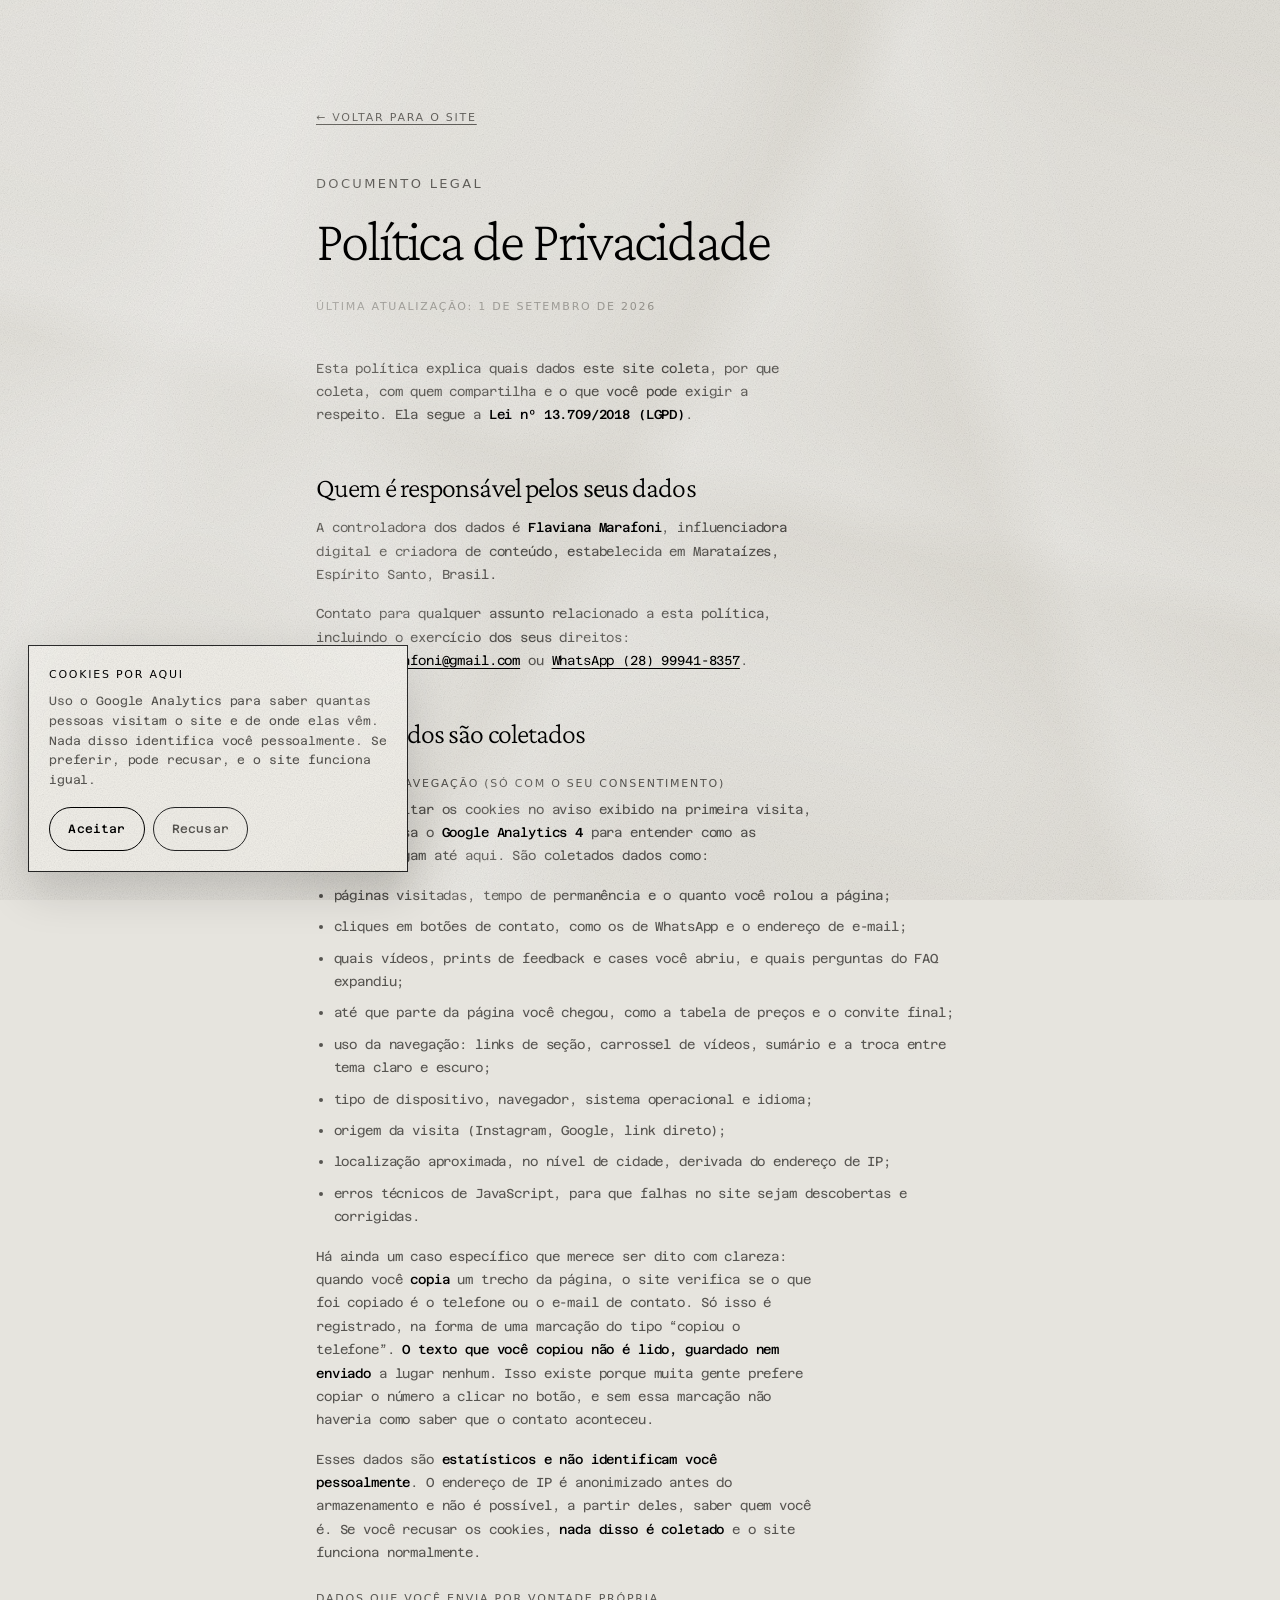
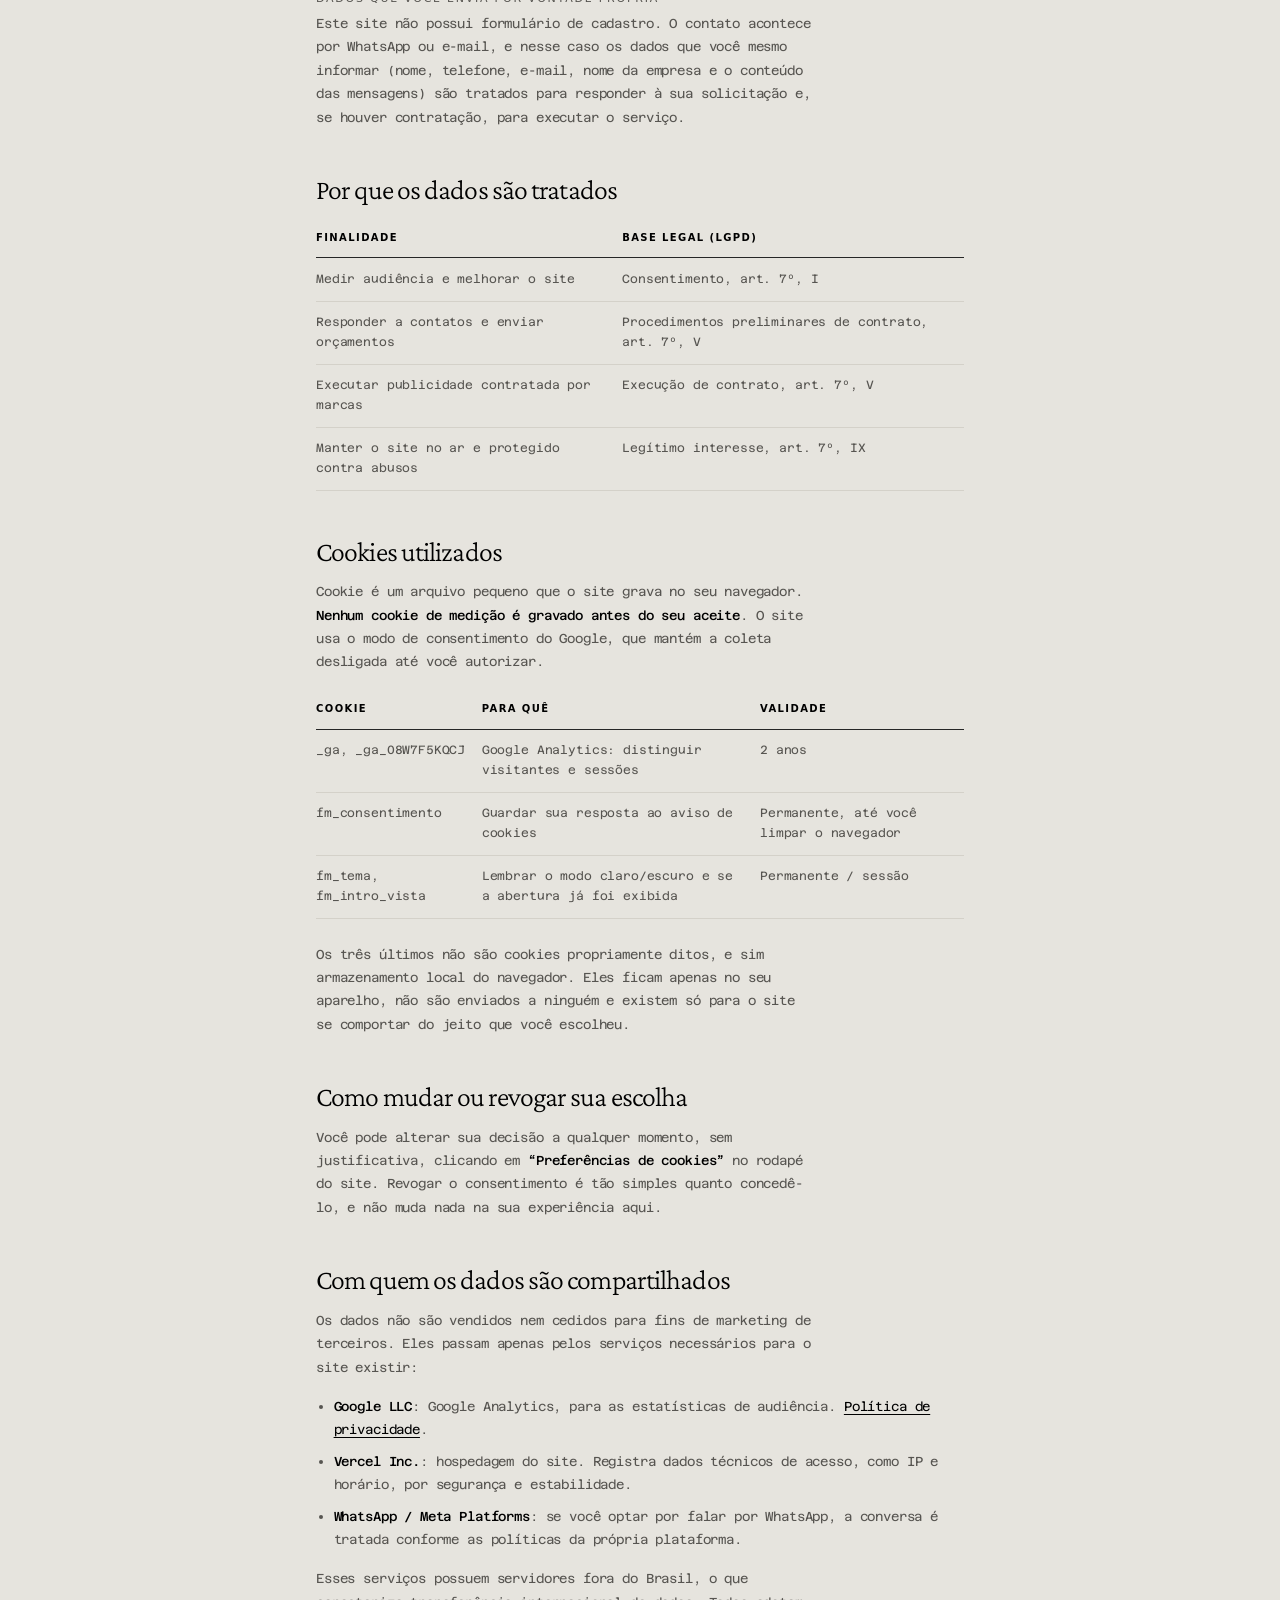
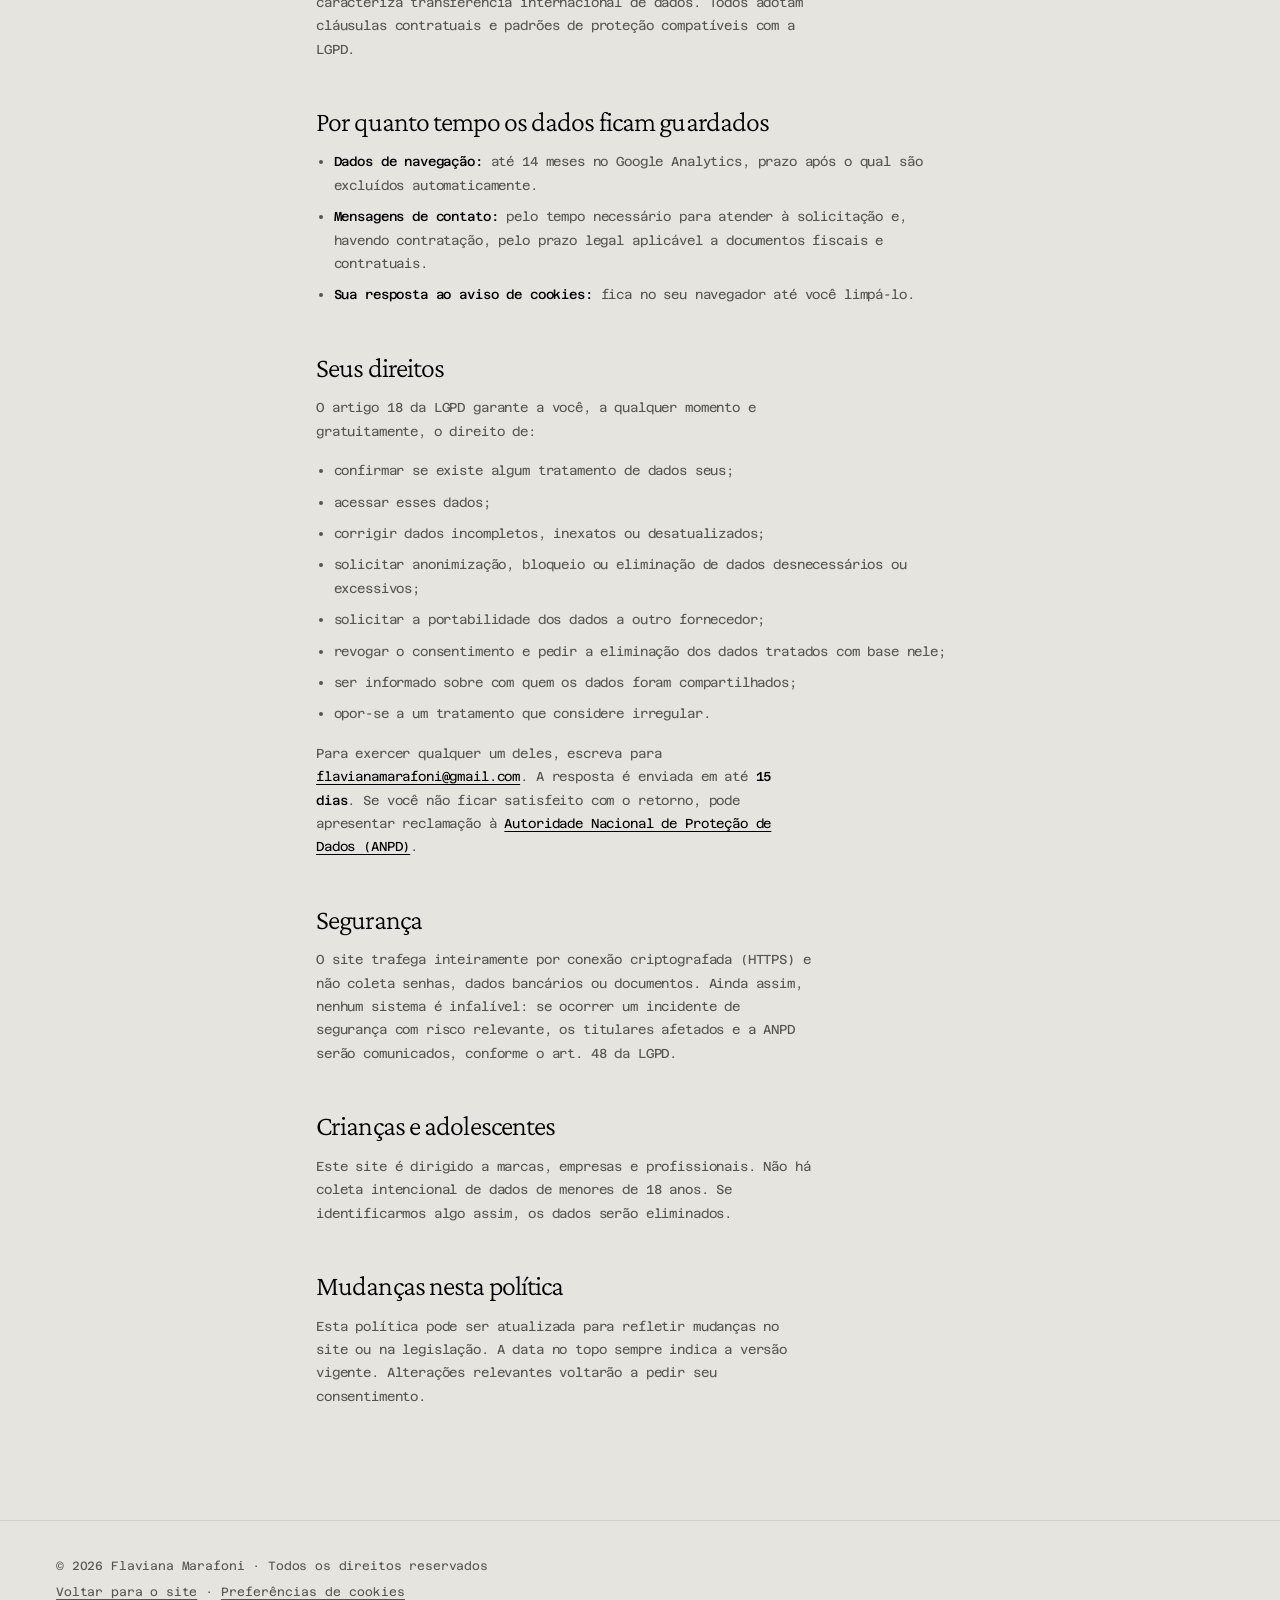
==== privacidade.html @ 5ab2a32c "Adiciona Google Analytics com consentimento, política de privacidade e medição de eventos • index.ht" ====
<!DOCTYPE html>
<html lang="pt-BR">

<head>
  <meta charset="utf-8">
  <script>
    (function () {
      var h = document.documentElement;
      h.classList.add("js");
      try {
        if (localStorage.getItem("fm_tema") === "escuro") h.setAttribute("data-theme", "dark");
      } catch (e) { /* localStorage bloqueado - segue no claro */ }
    })();
  </script>
  <meta name="viewport" content="width=device-width, initial-scale=1">

  <!-- Sem o .html: a Vercel esta com cleanUrls, entao a URL final e esta. -->
  <link rel="canonical" href="https://flaviana-marafoni.vercel.app/privacidade">

  <title>Política de Privacidade · Flaviana Marafoni</title>
  <meta name="description"
    content="Como o site de Flaviana Marafoni trata dados pessoais, quais cookies usa e como exercer seus direitos previstos na LGPD.">

  <!-- Pagina legal: indexar nao ajuda ninguem a encontrar o trabalho dela. -->
  <meta name="robots" content="noindex, follow">
  <meta name="theme-color" content="#e6e4de">

  <link rel="icon" href="img/favicon_io/favicon.ico" sizes="32x32">
  <link rel="icon" type="image/png" sizes="32x32" href="img/favicon_io/favicon-32x32.png">
  <link rel="apple-touch-icon" sizes="180x180" href="img/favicon_io/apple-touch-icon.png">

  <link rel="preconnect" href="https://fonts.googleapis.com">
  <link rel="preconnect" href="https://fonts.gstatic.com" crossorigin>
  <link
    href="https://fonts.googleapis.com/css2?family=Azeret+Mono:wght@400;500&family=Crimson+Pro:ital,wght@0,200;0,300;1,200;1,300&display=swap"
    rel="stylesheet">
  <link rel="stylesheet" href="styles/styles.css">

  <style>
    /* Regras so desta pagina: um texto corrido longo, que a home nao tem. */
    .legal {
      padding-block: clamp(3.5rem, 8vw, 6rem);
    }

    .legal h2 {
      margin: 2.75rem 0 0.75rem;
      font-family: var(--font-display);
      font-weight: 300;
      font-size: clamp(1.35rem, 1.1rem + 1vw, 1.75rem);
      line-height: 1.2;
    }

    .legal h3 {
      margin: 1.75rem 0 0.5rem;
      font-family: var(--font-ui);
      font-size: 0.6875rem;
      text-transform: uppercase;
      letter-spacing: 0.16em;
      color: var(--muted);
    }

    .legal p,
    .legal li {
      font-size: 0.8125rem;
      line-height: 1.8;
      color: var(--muted);
    }

    .legal p {
      margin: 0 0 1rem;
    }

    .legal ul {
      margin: 0 0 1rem;
      padding-left: 1.1rem;
    }

    .legal li {
      margin-bottom: 0.5rem;
    }

    .legal a {
      color: var(--ink);
      text-underline-offset: 3px;
    }

    .legal strong {
      color: var(--ink);
      font-weight: 500;
    }

    /* .legal p e .legal a tem especificidade maior: por isso os seletores duplos */
    .legal p.legal__data {
      margin-bottom: 2.5rem;
      font-family: var(--font-ui);
      font-size: 0.6875rem;
      text-transform: uppercase;
      letter-spacing: 0.16em;
      color: var(--ash);
    }

    .legal a.legal__voltar {
      display: inline-flex;
      align-items: center;
      min-height: 44px;
      margin-bottom: 2rem;
      font-family: var(--font-ui);
      font-size: 0.6875rem;
      text-transform: uppercase;
      letter-spacing: 0.16em;
      color: var(--muted);
    }

    .legal a.legal__voltar:hover {
      color: var(--ink);
    }

    /* Tabela de cookies: rola sozinha em tela estreita. */
    .legal__tabela-wrap {
      overflow-x: auto;
      margin: 0 0 1.5rem;
    }

    .legal__tabela {
      width: 100%;
      min-width: 460px;
      border-collapse: collapse;
      font-size: 0.75rem;
    }

    .legal__tabela th,
    .legal__tabela td {
      padding: 0.7rem 0.9rem 0.7rem 0;
      text-align: left;
      border-bottom: 1px solid var(--rule);
      color: var(--muted);
      vertical-align: top;
    }

    .legal__tabela th {
      font-family: var(--font-ui);
      font-size: 0.625rem;
      text-transform: uppercase;
      letter-spacing: 0.14em;
      color: var(--ink);
      border-bottom-color: var(--rule-strong);
    }
  </style>
</head>

<body>
  <main class="legal">
    <div class="container container--narrow">
      <a class="legal__voltar" href="./">← Voltar para o site</a>

      <p class="kicker">Documento legal</p>
      <h1>Política de Privacidade</h1>
      <p class="legal__data">Última atualização: 1 de setembro de 2026</p>

      <p>Esta política explica quais dados este site coleta, por que coleta, com quem compartilha e o que você pode
        exigir a respeito. Ela segue a <strong>Lei nº 13.709/2018 (LGPD)</strong>.</p>

      <h2>Quem é responsável pelos seus dados</h2>
      <p>A controladora dos dados é <strong>Flaviana Marafoni</strong>, influenciadora digital e criadora de conteúdo,
        estabelecida em Marataízes, Espírito Santo, Brasil.</p>
      <p>Contato para qualquer assunto relacionado a esta política, incluindo o exercício dos seus direitos:
        <a href="mailto:flavianamarafoni@gmail.com">flavianamarafoni@gmail.com</a> ou
        <a href="https://wa.me/5528999418357" target="_blank" rel="noopener">WhatsApp (28) 99941-8357</a>.
      </p>

      <h2>Quais dados são coletados</h2>

      <h3>Dados de navegação (só com o seu consentimento)</h3>
      <p>Se você aceitar os cookies no aviso exibido na primeira visita, este site usa o <strong>Google Analytics
          4</strong> para entender como as pessoas chegam até aqui. São coletados dados como:</p>
      <ul>
        <li>páginas visitadas, tempo de permanência e o quanto você rolou a página;</li>
        <li>cliques em botões de contato, como os de WhatsApp e o endereço de e-mail;</li>
        <li>quais vídeos, prints de feedback e cases você abriu, e quais perguntas do FAQ expandiu;</li>
        <li>até que parte da página você chegou, como a tabela de preços e o convite final;</li>
        <li>uso da navegação: links de seção, carrossel de vídeos, sumário e a troca entre tema claro e escuro;</li>
        <li>tipo de dispositivo, navegador, sistema operacional e idioma;</li>
        <li>origem da visita (Instagram, Google, link direto);</li>
        <li>localização aproximada, no nível de cidade, derivada do endereço de IP;</li>
        <li>erros técnicos de JavaScript, para que falhas no site sejam descobertas e corrigidas.</li>
      </ul>
      <p>Há ainda um caso específico que merece ser dito com clareza: quando você <strong>copia</strong> um trecho da
        página, o site verifica se o que foi copiado é o telefone ou o e-mail de contato. Só isso é registrado, na forma
        de uma marcação do tipo “copiou o telefone”. <strong>O texto que você copiou não é lido, guardado nem
          enviado</strong> a lugar nenhum. Isso existe porque muita gente prefere copiar o número a clicar no botão, e
        sem essa marcação não haveria como saber que o contato aconteceu.</p>
      <p>Esses dados são <strong>estatísticos e não identificam você pessoalmente</strong>. O endereço de IP é
        anonimizado antes do armazenamento e não é possível, a partir deles, saber quem você é. Se você recusar os
        cookies, <strong>nada disso é coletado</strong> e o site funciona normalmente.</p>

      <h3>Dados que você envia por vontade própria</h3>
      <p>Este site não possui formulário de cadastro. O contato acontece por WhatsApp ou e-mail, e nesse caso os dados
        que você mesmo informar (nome, telefone, e-mail, nome da empresa e o conteúdo das mensagens) são tratados para
        responder à sua solicitação e, se houver contratação, para executar o serviço.</p>

      <h2>Por que os dados são tratados</h2>
      <div class="legal__tabela-wrap">
        <table class="legal__tabela">
          <thead>
            <tr>
              <th scope="col">Finalidade</th>
              <th scope="col">Base legal (LGPD)</th>
            </tr>
          </thead>
          <tbody>
            <tr>
              <td>Medir audiência e melhorar o site</td>
              <td>Consentimento, art. 7º, I</td>
            </tr>
            <tr>
              <td>Responder a contatos e enviar orçamentos</td>
              <td>Procedimentos preliminares de contrato, art. 7º, V</td>
            </tr>
            <tr>
              <td>Executar publicidade contratada por marcas</td>
              <td>Execução de contrato, art. 7º, V</td>
            </tr>
            <tr>
              <td>Manter o site no ar e protegido contra abusos</td>
              <td>Legítimo interesse, art. 7º, IX</td>
            </tr>
          </tbody>
        </table>
      </div>

      <h2>Cookies utilizados</h2>
      <p>Cookie é um arquivo pequeno que o site grava no seu navegador. <strong>Nenhum cookie de medição é gravado antes
          do seu aceite</strong>. O site usa o modo de consentimento do Google, que mantém a coleta desligada até você
        autorizar.</p>
      <div class="legal__tabela-wrap">
        <table class="legal__tabela">
          <thead>
            <tr>
              <th scope="col">Cookie</th>
              <th scope="col">Para quê</th>
              <th scope="col">Validade</th>
            </tr>
          </thead>
          <tbody>
            <tr>
              <td>_ga, _ga_08W7F5KQCJ</td>
              <td>Google Analytics: distinguir visitantes e sessões</td>
              <td>2 anos</td>
            </tr>
            <tr>
              <td>fm_consentimento</td>
              <td>Guardar sua resposta ao aviso de cookies</td>
              <td>Permanente, até você limpar o navegador</td>
            </tr>
            <tr>
              <td>fm_tema, fm_intro_vista</td>
              <td>Lembrar o modo claro/escuro e se a abertura já foi exibida</td>
              <td>Permanente / sessão</td>
            </tr>
          </tbody>
        </table>
      </div>
      <p>Os três últimos não são cookies propriamente ditos, e sim armazenamento local do navegador. Eles ficam apenas no
        seu aparelho, não são enviados a ninguém e existem só para o site se comportar do jeito que você escolheu.</p>

      <h2>Como mudar ou revogar sua escolha</h2>
      <p>Você pode alterar sua decisão a qualquer momento, sem justificativa, clicando em
        <strong>“Preferências de cookies”</strong> no rodapé do site. Revogar o consentimento é tão simples quanto
        concedê-lo, e não muda nada na sua experiência aqui.</p>

      <h2>Com quem os dados são compartilhados</h2>
      <p>Os dados não são vendidos nem cedidos para fins de marketing de terceiros. Eles passam apenas pelos serviços
        necessários para o site existir:</p>
      <ul>
        <li><strong>Google LLC</strong>: Google Analytics, para as estatísticas de audiência.
          <a href="https://policies.google.com/privacy" target="_blank" rel="noopener">Política de privacidade</a>.
        </li>
        <li><strong>Vercel Inc.</strong>: hospedagem do site. Registra dados técnicos de acesso, como IP e horário, por
          segurança e estabilidade.</li>
        <li><strong>WhatsApp / Meta Platforms</strong>: se você optar por falar por WhatsApp, a conversa é tratada
          conforme as políticas da própria plataforma.</li>
      </ul>
      <p>Esses serviços possuem servidores fora do Brasil, o que caracteriza transferência internacional de dados. Todos
        adotam cláusulas contratuais e padrões de proteção compatíveis com a LGPD.</p>

      <h2>Por quanto tempo os dados ficam guardados</h2>
      <ul>
        <li><strong>Dados de navegação:</strong> até 14 meses no Google Analytics, prazo após o qual são excluídos
          automaticamente.</li>
        <li><strong>Mensagens de contato:</strong> pelo tempo necessário para atender à solicitação e, havendo
          contratação, pelo prazo legal aplicável a documentos fiscais e contratuais.</li>
        <li><strong>Sua resposta ao aviso de cookies:</strong> fica no seu navegador até você limpá-lo.</li>
      </ul>

      <h2>Seus direitos</h2>
      <p>O artigo 18 da LGPD garante a você, a qualquer momento e gratuitamente, o direito de:</p>
      <ul>
        <li>confirmar se existe algum tratamento de dados seus;</li>
        <li>acessar esses dados;</li>
        <li>corrigir dados incompletos, inexatos ou desatualizados;</li>
        <li>solicitar anonimização, bloqueio ou eliminação de dados desnecessários ou excessivos;</li>
        <li>solicitar a portabilidade dos dados a outro fornecedor;</li>
        <li>revogar o consentimento e pedir a eliminação dos dados tratados com base nele;</li>
        <li>ser informado sobre com quem os dados foram compartilhados;</li>
        <li>opor-se a um tratamento que considere irregular.</li>
      </ul>
      <p>Para exercer qualquer um deles, escreva para
        <a href="mailto:flavianamarafoni@gmail.com">flavianamarafoni@gmail.com</a>. A resposta é enviada em até
        <strong>15 dias</strong>. Se você não ficar satisfeito com o retorno, pode apresentar reclamação à
        <a href="https://www.gov.br/anpd/pt-br" target="_blank" rel="noopener">Autoridade Nacional de Proteção de Dados
          (ANPD)</a>.
      </p>

      <h2>Segurança</h2>
      <p>O site trafega inteiramente por conexão criptografada (HTTPS) e não coleta senhas, dados bancários ou
        documentos. Ainda assim, nenhum sistema é infalível: se ocorrer um incidente de segurança com risco relevante,
        os titulares afetados e a ANPD serão comunicados, conforme o art. 48 da LGPD.</p>

      <h2>Crianças e adolescentes</h2>
      <p>Este site é dirigido a marcas, empresas e profissionais. Não há coleta intencional de dados de menores de 18
        anos. Se identificarmos algo assim, os dados serão eliminados.</p>

      <h2>Mudanças nesta política</h2>
      <p>Esta política pode ser atualizada para refletir mudanças no site ou na legislação. A data no topo sempre indica
        a versão vigente. Alterações relevantes voltarão a pedir seu consentimento.</p>
    </div>
  </main>

  <footer class="footer">
    <div class="container footer__inner">
      <p class="footer__meta">
        <span>© <span data-ano></span> Flaviana Marafoni · Todos os direitos reservados</span>
        <span class="footer__legal">
          <a href="./">Voltar para o site</a> ·
          <button class="footer__prefs" type="button" data-cookies-abrir>Preferências de cookies</button>
        </span>
      </p>
    </div>
  </footer>

  <!-- Aviso de cookies (LGPD). hidden por padrao: o script decide se mostra. -->
  <div class="cookies" role="dialog" aria-labelledby="cookies-titulo" data-cookies hidden>
    <p class="cookies__titulo" id="cookies-titulo">Cookies por aqui</p>
    <p class="cookies__texto">
      Uso o Google Analytics para saber quantas pessoas visitam o site e de onde elas vêm. Nada disso identifica você
      pessoalmente. Se preferir, pode recusar, e o site funciona igual.
    </p>
    <div class="cookies__acoes">
      <button class="btn btn--sm" type="button" data-cookies-aceitar>Aceitar</button>
      <button class="btn btn--sm btn--ghost" type="button" data-cookies-recusar>Recusar</button>
    </div>
  </div>

  <script>
    (function () {
      "use strict";

      var ano = document.querySelector("[data-ano]");
      if (ano) ano.textContent = new Date().getFullYear();

      /* Mesma logica do script.js da home, reduzida ao que esta pagina usa. */
      var aviso = document.querySelector("[data-cookies]");
      if (!aviso) return;

      var CHAVE = "fm_consentimento";

      function ler() {
        try { return localStorage.getItem(CHAVE); } catch (e) { return null; }
      }

      function responder(valor) {
        try { localStorage.setItem(CHAVE, valor); } catch (e) { /* modo restrito */ }
        aviso.hidden = true;
        if (typeof window.gtag === "function") {
          window.gtag("consent", "update", {
            analytics_storage: valor === "aceito" ? "granted" : "denied"
          });
        }
      }

      aviso.querySelector("[data-cookies-aceitar]").addEventListener("click", function () {
        responder("aceito");
      });
      aviso.querySelector("[data-cookies-recusar]").addEventListener("click", function () {
        responder("recusado");
      });

      Array.prototype.forEach.call(
        document.querySelectorAll("[data-cookies-abrir]"),
        function (b) {
          b.addEventListener("click", function () { aviso.hidden = false; });
        }
      );

      if (!ler()) aviso.hidden = false;
    })();
  </script>
</body>

</html>
---- styles/styles.css ----
/* ============ TOKENS ============ */
:root {
  --paper: #e6e4de;
  --surface: #f1efe9;
  --alt: #dcdad2;
  --ink: #000000;
  --press: #1c1c1c;
  --muted: #575551; /* 6.4:1 no papel greige - o Ash so entra em filete decorativo */
  --ash: #9d9b95;
  --rule: #d4d1c9;
  --rule-strong: #262626;
  --mauve: #6c5f7d; /* 5.7:1 no papel */
  --sage: #cee6cc;

  --font-display: "Crimson Pro", Georgia, "Times New Roman", serif;
  --font-body:
    "Azeret Mono", ui-monospace, "SFMono-Regular", "Cascadia Mono", Consolas,
    monospace;
  --font-ui: system-ui, -apple-system, "Segoe UI", sans-serif;

  --max: 1280px;
  --gap-section: clamp(4.5rem, 9vw, 100px);
  --ease: cubic-bezier(0.2, 0.7, 0.3, 1);

  --sangria: clamp(1.25rem, 5vw, 3.5rem);

  --ease-out: cubic-bezier(0.16, 1, 0.3, 1);
  --ease-inout: cubic-bezier(0.65, 0, 0.35, 1);
  --dur-1: 0.18s; /* resposta imediata: cor, borda */
  --dur-2: 0.32s; /* micro-movimento: nudge, escala */
  --dur-3: 0.6s; /* entrada de um item */
  --dur-4: 0.9s; /* entrada de um bloco grande / mascara */
  --step: 70ms; /* passo do stagger - 60-100ms e a faixa que le como cascata */
}

:root {
  --mauve-solid: #6c5f7d; /* 5.7:1 com --on-mauve */
  --on-mauve: #fcfcfc;
}

:root[data-theme="dark"] {
  --paper: #111011;
  --surface: #171618;
  --alt: #1a191b;
  --ink: #f4f2ef;
  --press: #e8e6e3;
  --muted: #a09d99;
  --ash: #6a6763;
  --rule: #2b2a2c;
  --rule-strong: #4a484b;
  --mauve: #b3a5c6;
  --sage: #8fb08d;
}

/* ============ BASE ============ */
*,
*::before,
*::after {
  box-sizing: border-box;
}
html {
  scroll-behavior: smooth;
  -webkit-text-size-adjust: 100%;
  /* a nav e sticky com 66px: sem isto a ancora para embaixo dela */
  scroll-padding-top: 86px;
}
section[id] {
  scroll-margin-top: 86px;
}
body {
  margin: 0;
  background: var(--paper);
  color: var(--ink);
  font-family: var(--font-body);
  font-size: clamp(0.875rem, 0.83rem + 0.18vw, 0.9375rem);
  line-height: 1.65;
  letter-spacing: -0.01em;
  -webkit-font-smoothing: antialiased;
  overflow-x: hidden;
}
body::before,
body::after {
  content: "";
  position: fixed;
  inset: 0;
  pointer-events: none;
  z-index: 9998;
}
body::before {
  mix-blend-mode: overlay;
  opacity: 0.42;
  background:
    linear-gradient(
      118deg,
      transparent 0 12%,
      rgba(255, 255, 255, 0.5) 20%,
      transparent 27% 42%,
      rgba(0, 0, 0, 0.4) 49%,
      rgba(255, 255, 255, 0.32) 53%,
      transparent 60%
    ),
    linear-gradient(
      72deg,
      transparent 0 22%,
      rgba(255, 255, 255, 0.4) 31%,
      transparent 38% 63%,
      rgba(0, 0, 0, 0.34) 71%,
      rgba(255, 255, 255, 0.28) 75%,
      transparent 84%
    ),
    linear-gradient(
      196deg,
      rgba(0, 0, 0, 0.3) 0 6%,
      transparent 16% 55%,
      rgba(255, 255, 255, 0.36) 66%,
      transparent 78%
    ),
    linear-gradient(
      14deg,
      transparent 0 40%,
      rgba(0, 0, 0, 0.24) 47%,
      rgba(255, 255, 255, 0.3) 51%,
      transparent 58%
    ),
    radial-gradient(
      120% 70% at 16% 10%,
      rgba(255, 255, 255, 0.4),
      transparent 58%
    ),
    radial-gradient(100% 80% at 90% 86%, rgba(0, 0, 0, 0.32), transparent 60%);
}
body::after {
  mix-blend-mode: multiply;
  opacity: 0.5;
  background-image: url("data:image/svg+xml,%3Csvg xmlns='http://www.w3.org/2000/svg' width='220' height='220'%3E%3Cfilter id='n'%3E%3CfeTurbulence type='fractalNoise' baseFrequency='.85' numOctaves='4' stitchTiles='stitch'/%3E%3CfeColorMatrix type='saturate' values='0'/%3E%3C/filter%3E%3Crect width='220' height='220' filter='url(%23n)' opacity='.5'/%3E%3C/svg%3E");
  background-size: 220px 220px;
}
/* No escuro o papel vira grafite: o grao continua, as dobras ficam bem mais discretas. */
:root[data-theme="dark"] body::before {
  opacity: 0.35;
}
:root[data-theme="dark"] body::after {
  mix-blend-mode: overlay;
  opacity: 0.28;
}
/* Na impressao o papel ja e papel - a textura so sujaria a tinta. */
@media print {
  body::before,
  body::after {
    display: none;
  }
}

img {
  max-width: 100%;
  height: auto;
  display: block;
}
svg.sprite {
  position: absolute;
  width: 0;
  height: 0;
  overflow: hidden;
}

h1,
h2,
h3 {
  font-family: var(--font-display);
  font-weight: 300; /* nunca 400+ - regra do sistema */
  margin: 0 0 0.45em;
  letter-spacing: -0.032em;
  line-height: 1.04;
}
h1 {
  font-weight: 200;
  font-size: clamp(2.25rem, 1.55rem + 2.6vw, 3.75rem);
  line-height: 1.02;
  letter-spacing: -0.036em;
  text-wrap: balance;
}
h1 em,
h2 em,
h3 em,
.intro__name em {
  font-style: italic;
}
h1 em {
  color: var(--mauve);
}
h2 {
  font-size: clamp(1.9rem, 1.35rem + 2.3vw, 3rem);
  line-height: 1.06;
  text-wrap: balance;
}
h3 {
  font-size: clamp(1.25rem, 1.1rem + 0.6vw, 1.6rem);
  letter-spacing: -0.026em;
}
h4 {
  font-family: var(--font-body);
  font-size: 0.8125rem;
  font-weight: 500;
  margin: 0 0 0.35rem;
  letter-spacing: 0.02em;
}
p {
  margin: 0 0 1rem;
  max-width: 62ch;
}
a {
  color: inherit;
}
mark.todo {
  /* o sálvia é claro nos dois temas, então a tinta aqui é sempre escura */
  background: var(--sage);
  color: #1c1c1c;
  padding: 0.15em 0.4em;
  font-size: 0.8125rem;
  outline: 1px dashed var(--rule-strong);
  outline-offset: 1px;
}
:focus-visible {
  outline: 2px solid var(--mauve);
  outline-offset: 3px;
}

.container {
  max-width: var(--max);
  margin-inline: auto;
  padding-inline: var(--sangria);
}
.container--narrow {
  max-width: 760px;
}
.section {
  padding-block: var(--gap-section);
}
.section--alt {
  background: var(--alt);
}
.section--rule {
  border-top: 1px solid var(--rule);
}
.section__lede {
  color: var(--muted);
  max-width: 58ch;
  margin-bottom: clamp(2.5rem, 5vw, 3.5rem);
}

.section__head {
  display: flex;
  flex-direction: column;
  align-items: center;
  text-align: center;
  max-width: 56ch;
  margin: 0 auto clamp(2.75rem, 5.5vw, 4rem);
}
.section__head h2 {
  max-width: 22ch;
}
.section__head .section__lede {
  margin-bottom: 1.75rem;
}
.section__head > :last-child {
  margin-bottom: 0;
}

.kicker {
  font-family: var(--font-ui);
  font-size: 0.75rem;
  font-weight: 400;
  text-transform: uppercase;
  letter-spacing: 0.18em;
  color: var(--mauve);
  margin: 0 0 1.25rem;
}
.eyebrow {
  font-family: var(--font-ui);
  font-size: 0.75rem;
  text-transform: uppercase;
  letter-spacing: 0.16em;
  color: var(--muted);
  margin: 0 0 1.25rem;
}
.lede {
  font-size: clamp(0.9375rem, 0.88rem + 0.28vw, 1.0625rem);
  color: var(--muted);
  max-width: 52ch;
  margin-bottom: 1.75rem;
}

.skip {
  position: absolute;
  left: -9999px;
}
.skip:focus {
  left: 1rem;
  top: 1rem;
  z-index: 300;
  background: var(--surface);
  padding: 0.75rem 1rem;
  border: 1px solid var(--ink);
}

/* ============ ÍCONES ============ */
.ico {
  width: 1em;
  height: 1em;
  flex: none;
  fill: none;
  stroke: currentColor;
  stroke-width: 1.25;
  stroke-linecap: round;
  stroke-linejoin: round;
  vertical-align: -0.125em;
}

/* ============ BOTÕES - pill outline, unico estilo do sistema ============ */
.btn {
  position: relative;
  isolation: isolate;
  overflow: hidden;
  display: inline-flex;
  align-items: center;
  justify-content: center;
  gap: 0.5rem;
  min-height: 48px;
  padding: 0.85rem 1.6rem;
  background: transparent;
  color: var(--ink);
  border: 1px solid var(--ink);
  border-radius: 200px;
  font-family: var(--font-body);
  font-size: 0.8125rem;
  font-weight: 500;
  letter-spacing: 0.01em;
  text-decoration: none;
  transition:
    color 0.28s var(--ease-inout),
    border-color 0.22s var(--ease);
}
.btn::before {
  content: "";
  position: absolute;
  inset: 0;
  z-index: -1;
  background: var(--ink);
  transform: scaleY(0);
  transform-origin: bottom;
  transition: transform 0.38s var(--ease-out);
}
.btn:hover::before,
.btn:focus-visible::before {
  transform: scaleY(1);
}
.btn:hover {
  color: var(--paper);
}
.btn:active {
  transform: scale(0.975);
}
/* a seta sai na diagonal junto com o preenchimento */
.btn .ico {
  transition: transform 0.32s var(--ease-out);
}
.btn:hover .ico {
  transform: translate(2px, -2px);
}

.btn--ghost {
  border-color: var(--rule-strong);
  color: var(--muted);
}
.btn--ghost::before {
  background: transparent;
}
.btn--ghost:hover {
  color: var(--ink);
  border-color: var(--ink);
}
.btn--sm {
  min-height: 44px;
  padding: 0.5rem 1.15rem;
  font-size: 0.75rem;
}
.btn--lg {
  min-height: 56px;
  padding: 1.05rem 2.4rem;
  font-size: 0.875rem;
}

.btn--invert {
  color: var(--mauve-solid);
  border-color: var(--on-mauve);
}
.btn--invert::before {
  background: var(--on-mauve);
  transform: scaleY(1);
  transform-origin: top;
}
.btn--invert:hover::before,
.btn--invert:focus-visible::before {
  transform: scaleY(0);
}
.btn--invert:hover {
  color: var(--on-mauve);
}

.btn--invert.btn--outline {
  color: var(--on-mauve);
  border-color: color-mix(in srgb, var(--on-mauve) 50%, transparent);
}
.btn--invert.btn--outline::before {
  transform: scaleY(0);
  transform-origin: bottom;
}
.btn--invert.btn--outline:hover::before,
.btn--invert.btn--outline:focus-visible::before {
  transform: scaleY(1);
}
.btn--invert.btn--outline:hover {
  color: var(--mauve-solid);
  border-color: var(--on-mauve);
}

/* ============ TOGGLE DE TEMA (flutuante) ============ */
.theme-toggle {
  position: fixed;
  z-index: 95;
  right: clamp(1rem, 3vw, 1.75rem);
  bottom: clamp(1rem, 3vw, 1.75rem);
  width: 48px;
  height: 48px;
  padding: 0;
  display: grid;
  place-items: center;
  background: var(--surface);
  color: var(--ink);
  border: 1px solid var(--rule-strong);
  border-radius: 200px;
  cursor: pointer;
  transition:
    background 0.2s var(--ease),
    color 0.2s var(--ease),
    border-color 0.2s var(--ease),
    transform var(--dur-2) var(--ease-out);
}
.theme-toggle:hover {
  background: var(--ink);
  color: var(--paper);
  border-color: var(--ink);
}
.theme-toggle:active {
  transform: scale(0.92);
}
.theme-toggle .ico {
  width: 18px;
  height: 18px;
  grid-area: 1/1;
  transition: transform 0.45s var(--ease-out);
}
/* o icone gira ao trocar de tema - o unico giro do site, e ele significa algo */
.theme-toggle:hover .ico {
  transform: rotate(25deg);
}
/* claro mostra a lua ("va para o escuro"); escuro mostra o sol */
.theme-toggle .ico--sun {
  display: none;
}
:root[data-theme="dark"] .theme-toggle .ico--sun {
  display: block;
}
:root[data-theme="dark"] .theme-toggle .ico--moon {
  display: none;
}
/* sem JS o botao nao faz nada - nem aparece */
html:not(.js) .theme-toggle {
  display: none;
}
/* acima da barra de WhatsApp no mobile */
@media (max-width: 900px) {
  .theme-toggle {
    bottom: calc(56px + 1rem + env(safe-area-inset-bottom));
  }
}

/* ============ NAV ============ */
.nav {
  position: sticky;
  top: 0;
  z-index: 80;
  background: color-mix(in srgb, var(--paper) 90%, transparent);
  backdrop-filter: blur(12px);
  -webkit-backdrop-filter: blur(12px);
  border-bottom: 1px solid var(--rule);
}
.nav__inner {
  display: flex;
  align-items: center;
  gap: 2rem;
  height: 66px;
}
.nav__brand {
  display: inline-flex;
  align-items: center;
  min-height: 44px;
  font-family: var(--font-display);
  font-weight: 300;
  font-size: 1.15rem;
  letter-spacing: -0.02em;
  text-decoration: none;
  margin-right: auto;
}
.nav__progress {
  position: absolute;
  left: 0;
  right: 0;
  bottom: -1px;
  height: 2px;
  background: var(--mauve);
  transform-origin: 0 50%;
  transform: scaleX(0);
  pointer-events: none;
}
@supports (animation-timeline: scroll()) {
  @media (prefers-reduced-motion: no-preference) {
    .nav__progress {
      animation: navProgresso linear both;
      animation-timeline: scroll(root block);
    }
  }
}
@keyframes navProgresso {
  from {
    transform: scaleX(0);
  }
  to {
    transform: scaleX(1);
  }
}

.nav nav {
  display: flex;
  gap: 1.75rem;
}
.nav nav a {
  position: relative;
  padding-bottom: 0.2rem;
  font-family: var(--font-ui);
  font-size: 0.75rem;
  text-transform: uppercase;
  letter-spacing: 0.13em;
  color: var(--muted);
  text-decoration: none;
  transition: color 0.18s var(--ease);
}
/* sublinhado que cresce da esquerda - e o mesmo scaleX do filete dos .case */
.nav nav a::after {
  content: "";
  position: absolute;
  left: 0;
  right: 0;
  bottom: 0;
  height: 1px;
  background: currentColor;
  transform: scaleX(0);
  transform-origin: left;
  transition: transform 0.32s var(--ease-out);
}
.nav nav a:hover {
  color: var(--ink);
}
.nav nav a:hover::after {
  transform: scaleX(1);
}
/* secao ativa: o script escreve aria-current enquanto voce rola */
.nav nav a[aria-current="true"] {
  color: var(--ink);
}
.nav nav a[aria-current="true"]::after {
  transform: scaleX(1);
  background: var(--mauve);
}
/* com 3 links a nav aguenta telas bem menores antes de esconder */
@media (max-width: 600px) {
  .nav nav {
    display: none;
  }
  .nav__inner {
    gap: 1rem;
  }
}
@media (max-width: 820px) {
  .nav__inner:has(.nav__sumario:not([hidden])) nav {
    display: none;
  }
}

.obj {
  transform-style: preserve-3d;
  transform: rotateX(var(--ty, 0deg)) rotateY(var(--tx, 0deg));
  transition: transform 0.5s var(--ease);
  width: 100%;
}
.obj__stage {
  position: relative;
  width: 100%;
  aspect-ratio: 1;
  transform-style: preserve-3d;
  animation: objspin 26s linear infinite;
}
.obj__ring {
  position: absolute;
  top: 50%;
  left: 50%;
  width: 74%;
  aspect-ratio: 1;
  border: 1px solid var(--ink);
  transform: translate(-50%, -50%) translateZ(calc((var(--i) - 5.5) * 26px))
    rotateZ(calc(var(--i) * 7deg)) scale(calc(1 - var(--i) * 0.042));
  opacity: calc(1 - var(--i) * 0.052);
}
.obj__ring:nth-child(6n + 1) {
  border-radius: 200px;
} /* eco do raio de 200px dos botoes */

@keyframes objspin {
  from {
    transform: rotateX(-16deg) rotateY(0deg);
  }
  to {
    transform: rotateX(-16deg) rotateY(360deg);
  }
}

.intro {
  position: fixed;
  inset: 0;
  z-index: 200;
  display: grid;
  place-items: center;
  background: var(--paper);
  transition:
    transform 0.9s var(--ease),
    opacity 0.9s var(--ease);
}
.intro__inner {
  perspective: 1000px;
  display: grid;
  justify-items: center;
  gap: 0;
  padding: 2rem;
  text-align: center;
}
.obj--intro {
  width: min(240px, 42vw);
  margin-bottom: 2.5rem;
}
.intro__name {
  font-family: var(--font-display);
  font-weight: 200;
  font-size: clamp(2rem, 1.2rem + 3.6vw, 3.6rem);
  letter-spacing: -0.038em;
  line-height: 1;
  margin: 0 0 0.9rem;
  max-width: none;
  display: flex;
  gap: 0.4em;
  flex-wrap: wrap;
  justify-content: center;
}
.intro__name span {
  display: inline-block;
}
.intro__role {
  font-family: var(--font-ui);
  font-size: 0.75rem;
  text-transform: uppercase;
  letter-spacing: 0.22em;
  color: var(--muted);
  margin: 0;
  max-width: none;
}
.intro__skip {
  position: absolute;
  right: clamp(1.25rem, 4vw, 2.5rem);
  bottom: clamp(1.25rem, 4vw, 2.5rem);
  min-height: 44px;
  padding: 0.6rem 1.25rem;
  background: transparent;
  color: var(--muted);
  border: 1px solid var(--rule-strong);
  border-radius: 200px;
  font-family: var(--font-body);
  font-size: 0.75rem;
  cursor: pointer;
  transition:
    color 0.2s var(--ease),
    border-color 0.2s var(--ease);
}
.intro__skip:hover {
  color: var(--ink);
  border-color: var(--ink);
}

/* estado inicial dos elementos da intro */
.intro .obj--intro {
  opacity: 0;
  transform: scale(0.55);
}
.intro__name span {
  opacity: 0;
  transform: translateY(0.8em) rotateX(-40deg);
}
.intro__role {
  opacity: 0;
}

/* animacao disparada pelo script */
.intro.is-playing .obj--intro {
  animation: introObj 1.1s var(--ease) forwards;
}
.intro.is-playing .intro__name span:nth-child(1) {
  animation: introUp 0.8s var(--ease) 0.55s forwards;
}
.intro.is-playing .intro__name span:nth-child(2) {
  animation: introUp 0.8s var(--ease) 0.7s forwards;
}
.intro.is-playing .intro__role {
  animation: introFade 0.7s var(--ease) 1.05s forwards;
}

@keyframes introObj {
  from {
    opacity: 0;
    transform: scale(0.55);
  }
  to {
    opacity: 1;
    transform: scale(1);
  }
}
@keyframes introUp {
  from {
    opacity: 0;
    transform: translateY(0.8em) rotateX(-40deg);
  }
  to {
    opacity: 1;
    transform: none;
  }
}
@keyframes introFade {
  from {
    opacity: 0;
  }
  to {
    opacity: 1;
  }
}

.intro.is-done {
  transform: translateY(-101%);
  opacity: 0;
  pointer-events: none;
}
.intro[hidden] {
  display: none;
}

/* trava o scroll enquanto a intro roda */
body.is-intro {
  overflow: hidden;
}

.js [data-stagger] {
  opacity: 0;
  transform: translateY(14px);
}
.is-entered [data-stagger] {
  opacity: 1;
  transform: none;
  animation: staggerIn var(--dur-4) var(--ease-out) backwards;
}
.is-entered [data-stagger]:nth-child(1) {
  animation-delay: 0.3s;
}
.is-entered [data-stagger]:nth-child(2) {
  animation-delay: 0.39s;
}
.is-entered [data-stagger]:nth-child(3) {
  animation-delay: 0.48s;
}
.is-entered [data-stagger]:nth-child(4) {
  animation-delay: 0.57s;
}
.is-entered [data-stagger]:nth-child(5) {
  animation-delay: 0.66s;
}
@keyframes staggerIn {
  from {
    opacity: 0;
    transform: translateY(14px);
  }
  to {
    opacity: 1;
    transform: none;
  }
}

.js .hero__panel h1[data-stagger] {
  clip-path: inset(105% 0 -15% 0);
}
.is-entered .hero__panel h1[data-stagger] {
  clip-path: inset(-15% 0 -15% 0);
  animation: maskUp 1.05s var(--ease-out) 0.39s backwards;
}
@keyframes maskUp {
  from {
    opacity: 0;
    clip-path: inset(105% 0 -15% 0);
    transform: translateY(0.22em);
  }
  to {
    opacity: 1;
    clip-path: inset(-15% 0 -15% 0);
    transform: none;
  }
}

.js .hero__panel {
  clip-path: inset(0 100% 0 0);
}
.is-entered .hero__panel {
  clip-path: inset(0 0 0 0);
  animation: heroPanelWipe 0.95s var(--ease-out) backwards;
}
@keyframes heroPanelWipe {
  from {
    clip-path: inset(0 100% 0 0);
  }
  to {
    clip-path: inset(0 0 0 0);
  }
}

.js .hero__object {
  opacity: 0;
  transform: translateY(20px) scale(0.94);
}
.is-entered .hero__object {
  opacity: 1;
  transform: none;
  animation: heroObjIn 1.1s var(--ease-out) 0.18s backwards;
}
@keyframes heroObjIn {
  from {
    opacity: 0;
    transform: translateY(20px) scale(0.94);
  }
  to {
    opacity: 1;
    transform: none;
  }
}

@supports (animation-timeline: view()) and (animation-composition: add) {
  @media (prefers-reduced-motion: no-preference) and (min-width: 901px) {
    .is-entered .hero__object {
      animation:
        heroObjIn 1.1s var(--ease-out) 0.18s backwards,
        heroParallax linear both;
      animation-timeline: auto, view(block);
      animation-range:
        normal,
        exit 0% exit 100%;
      animation-composition: replace, add;
    }
  }
}
@keyframes heroParallax {
  from {
    transform: translateY(0);
  }
  to {
    transform: translateY(-11%);
  }
}

.hero {
  --nav-h: 66px;
  position: relative;
  isolation: isolate;
  display: flex;
  align-items: center;
  /* desconta a nav (66px) pra soma nao estourar a viewport */
  min-height: calc(100vh - var(--nav-h));
  min-height: calc(100svh - var(--nav-h));
  padding-block: clamp(3rem, 7vw, 5rem);
  overflow: hidden;
}
.hero__media {
  position: absolute;
  inset: 0;
  z-index: -1;
  background: linear-gradient(
    155deg,
    var(--alt) 0%,
    var(--paper) 52%,
    var(--alt) 100%
  );
}
.hero__media img {
  width: 100%;
  height: 100%;
  object-fit: cover;
  object-position: center 22%;
}
.hero__media::after {
  content: "";
  position: absolute;
  inset: 0;
  background: linear-gradient(
    180deg,
    color-mix(in srgb, var(--paper) 60%, transparent) 0%,
    transparent 40%
  );
}
.hero__inner {
  display: flex;
  align-items: center;
  justify-content: space-between;
  gap: clamp(2rem, 5vw, 4rem);
  width: 100%;
}
/* O objeto fica a esquerda, sobre a midia; o bloco mauve a direita, opaco. */
.hero__object {
  flex: 1 1 0;
  min-width: 0;
  perspective: 1100px;
  display: grid;
  place-items: center;
}
.obj--hero {
  width: min(440px, 100%);
}
.hero__portrait {
  width: min(380px, 100%);
  aspect-ratio: 2/3;
  object-fit: cover;
  border-radius: 1.25rem;
  transform: rotateX(var(--ty, 0deg)) rotateY(var(--tx, 0deg));
  transition: transform 0.5s var(--ease);
}
.hero__panel {
  /* mesma ordem de grandeza do objeto (440px) pra dupla ficar equilibrada */
  flex: 0 1 470px;
  background: var(--mauve-solid);
  color: var(--on-mauve);
  padding: clamp(1.5rem, 3vw, 2.25rem);
}
.hero__panel h1 {
  color: var(--on-mauve);
  font-size: clamp(2rem, 1.35rem + 2.2vw, 3.15rem);
  line-height: 1.08;
}
.hero__panel .lede {
  font-size: clamp(0.9rem, 0.86rem + 0.2vw, 1rem);
}
.hero__panel h1 em {
  color: inherit;
} /* mauve sobre mauve nao existe */
.hero__panel .eyebrow,
.hero__panel .lede {
  color: color-mix(in srgb, var(--on-mauve) 80%, transparent);
}
.hero__cta {
  display: flex;
  flex-wrap: wrap;
  gap: 0.75rem;
}
@media (max-width: 900px) {
  .hero {
    min-height: calc(88svh - var(--nav-h));
  }
  .hero__inner {
    flex-direction: column;
    align-items: stretch;
    gap: 1.5rem;
  }
  .hero__object {
    order: -1;
    flex: none;
    width: min(180px, 45vw);
    margin-inline: auto;
  }
  .hero__panel {
    flex: none;
  }
}

/* ============ FAIXA DE ESTATISTICAS ============ */
.stats-band {
  padding-block: clamp(2rem, 4vw, 3rem);
}
.stats {
  position: relative;
  display: grid;
  grid-template-columns: repeat(4, minmax(0, 1fr));
  gap: clamp(1rem, 3vw, 2.5rem);
  margin: 0;
  padding: clamp(1.5rem, 3vw, 2rem) 0 0;
}
.stats::before {
  content: "";
  position: absolute;
  inset: 0 0 auto 0;
  height: 1px;
  background: var(--rule);
  transform-origin: left;
}
.js .stats::before {
  transform: scaleX(0);
  transition: transform 0.85s var(--ease-out);
}
.js .stats:has(.stat.is-visible)::before {
  transform: scaleX(1);
}

.stat {
  position: relative;
  display: flex;
  flex-direction: column;
  gap: 0.4rem;
  min-width: 0;
}
.stat + .stat {
  padding-left: clamp(1rem, 3vw, 2.5rem);
}
.stat + .stat::before {
  content: "";
  position: absolute;
  inset: 0 auto 0 0;
  width: 1px;
  background: var(--rule);
  transform-origin: top;
}
.js .stat::before {
  transform: scaleY(0);
  transition:
    transform 0.6s var(--ease-out),
    background-color var(--dur-2) var(--ease);
  transition-delay: calc(0.25s + var(--i, 0) * var(--step));
}
.js .stat.is-visible::before {
  transform: scaleY(1);
}

.stat dd {
  margin: 0;
  font-family: var(--font-display);
  font-weight: 300;
  /* trava o tamanho pelo container: "+300 mil" nunca quebra em duas linhas */
  font-size: clamp(1.5rem, 1.05rem + 1.5vw, 2.4rem);
  line-height: 1;
  letter-spacing: -0.035em;
  color: var(--ink);
  white-space: nowrap;
}
.stat dt {
  font-family: var(--font-ui);
  font-size: 0.6875rem;
  text-transform: uppercase;
  letter-spacing: 0.13em;
  color: var(--muted);
  line-height: 1.4;
  transition:
    color var(--dur-2) var(--ease),
    letter-spacing var(--dur-2) var(--ease-out);
}
@media (hover: hover) {
  .stat:hover dt {
    color: var(--ink);
    letter-spacing: 0.155em;
  }
  .stat:hover::before,
  .stat:hover + .stat::before {
    background: var(--mauve);
  }
}

@media (max-width: 700px) {
  .stats {
    grid-template-columns: repeat(2, minmax(0, 1fr));
    gap: 1.5rem 1.25rem;
  }
  .stat + .stat {
    padding-left: 0;
  }
  .stat + .stat::before {
    content: none;
  }
  .stat:nth-child(2n) {
    padding-left: 1.25rem;
  }
  .stat:nth-child(2n)::before {
    content: "";
    position: absolute;
    inset: 0 auto 0 0;
    width: 1px;
    background: var(--rule);
    transform-origin: top;
  }
}

/* ============ MARQUEE ============ */
.marquee-wrap {
  padding-block: clamp(2.5rem, 5vw, 3.5rem);
  border-block: 1px solid var(--rule);
  background: var(--alt);
  overflow: hidden;
}
.marquee__caption {
  text-align: center;
  max-width: none;
  margin: 0 0 1.5rem;
  font-family: var(--font-ui);
  font-size: 0.75rem;
  text-transform: uppercase;
  letter-spacing: 0.18em;
  color: var(--muted);
}
.marquee {
  overflow: hidden;
  -webkit-mask-image: linear-gradient(
    90deg,
    transparent,
    #000 8%,
    #000 92%,
    transparent
  );
  mask-image: linear-gradient(
    90deg,
    transparent,
    #000 8%,
    #000 92%,
    transparent
  );
}
.marquee + .marquee {
  margin-top: 0.6rem;
}
.marquee__track {
  display: flex;
  gap: 0.6rem;
  list-style: none;
  margin: 0;
  padding: 0;
  width: max-content;
  animation: scroll 62s linear infinite;
}
.marquee--rev .marquee__track {
  animation-direction: reverse;
}
.marquee:hover .marquee__track {
  animation-play-state: paused;
}
.marquee__track li {
  white-space: nowrap;
  padding: 0.45rem 1.05rem;
  border: 1px solid var(--rule);
  border-radius: 200px;
  background: var(--surface);
  color: var(--muted);
  font-size: 0.75rem;
}
@keyframes scroll {
  to {
    transform: translateX(-50%);
  }
}

/* ============ LAYOUTS DE CONTEÚDO ============ */
.grid-2 {
  display: grid;
  grid-template-columns: 1.25fr 0.75fr;
  gap: clamp(2rem, 5vw, 4rem);
  align-items: start;
}
@media (max-width: 900px) {
  .grid-2 {
    grid-template-columns: 1fr;
  }
}

.prosa__titulo {
  font-size: 1.05rem;
  margin: 0 0 0.6rem;
}
div.prosa__folha {
  margin: 0 0 1rem;
  max-width: 62ch;
}
div.prosa__folha > p:last-child {
  margin-bottom: 0;
}

.panel {
  background: var(--surface);
  border: 1px solid var(--rule);
  padding: 20px;
  border-radius: 0;
}
.panel h3 {
  font-size: 1.15rem;
  margin-bottom: 1rem;
}
.panel__note {
  font-size: 0.75rem;
  color: var(--muted);
  margin: 1rem 0 0;
  letter-spacing: 0.04em;
}
.datalist {
  margin: 0;
}
.datalist > div {
  position: relative;
  display: flex;
  justify-content: space-between;
  align-items: baseline;
  gap: 1rem;
  padding: 0.7rem 20px;
  margin-inline: -20px;
  transition: background-color var(--dur-2) var(--ease);
}
/* Hairline como pseudo-elemento para poder se desenhar da esquerda. */
.datalist > div::after {
  content: "";
  position: absolute;
  inset: auto 20px 0 20px;
  height: 1px;
  background: var(--rule);
  transform-origin: left;
}
.datalist > div:last-child::after {
  content: none;
}
.js .datalist > div::after {
  transform: scaleX(0);
  transition:
    transform 0.55s var(--ease-out),
    background-color var(--dur-2) var(--ease);
  transition-delay: calc(var(--i, 0) * 50ms);
}
.js .datalist > div.is-visible::after {
  transform: scaleX(1);
}

.datalist dt {
  color: var(--muted);
  font-size: 0.75rem;
  transition: color var(--dur-2) var(--ease);
}
.datalist dd {
  margin: 0;
  font-weight: 500;
  text-align: right;
  font-size: 0.8125rem;
  transition:
    transform var(--dur-2) var(--ease-out),
    color var(--dur-2) var(--ease);
}
@media (hover: hover) {
  .datalist > div:hover {
    background: var(--alt);
  }
  .datalist > div:hover::after {
    background: var(--rule-strong);
  }
  .datalist > div:hover dt {
    color: var(--ink);
  }
  .datalist > div:hover dd {
    color: var(--mauve);
    transform: translateX(-3px);
  }
}

.audience {
  display: grid;
  grid-template-columns: repeat(auto-fit, minmax(280px, 1fr));
  gap: 10px;
}
.audience__card h3 {
  margin-bottom: 1.25rem;
}
.audience__row {
  display: grid;
  grid-template-columns: minmax(90px, 0.55fr) 1fr auto;
  align-items: center;
  gap: 0.8rem;
  margin-bottom: 0.9rem;
  font-size: 0.8125rem;
}
.audience__row:last-child {
  margin-bottom: 0;
}
.audience__label {
  color: var(--muted);
}
.audience__bar {
  position: relative;
  height: 6px;
  border-radius: 200px;
  background: var(--rule);
  overflow: hidden;
}
.audience__bar i {
  display: block;
  height: 100%;
  width: var(--w);
  border-radius: inherit;
  background: var(--mauve);
}
.js .audience__bar i {
  width: 0;
  transition: width 1s var(--ease-out) calc(var(--i, 0) * var(--step));
}
.js .audience__row.is-visible .audience__bar i {
  width: var(--w);
}
.audience__pct {
  font-weight: 500;
  font-variant-numeric: tabular-nums;
  text-align: right;
}

/* ============ NICHOS ============ */
.niches {
  display: grid;
  grid-template-columns: repeat(auto-fit, minmax(260px, 1fr));
  gap: 10px;
}
.niche {
  position: relative;
  padding: 1.5rem 0 0;
}
/* o filete de topo tambem se desenha, no compasso do proprio nicho */
.niche::before {
  content: "";
  position: absolute;
  inset: 0 0 auto 0;
  height: 1px;
  background: var(--rule-strong);
  transform-origin: left;
  transition: background-color var(--dur-2) var(--ease);
}
.js .niche::before {
  transform: scaleX(0);
  transition:
    transform 0.7s var(--ease-out),
    background-color var(--dur-2) var(--ease);
  transition-delay: calc(var(--i, 0) * var(--step));
}
.js .niche.is-visible::before {
  transform: scaleX(1);
}
.niche h3 {
  margin-bottom: 0.6rem;
}
.niche > p {
  color: var(--muted);
  font-size: 0.8125rem;
  max-width: 34ch;
  margin-bottom: 1.25rem;
}
@media (hover: hover) {
  .niche:hover::before {
    background: var(--mauve);
  }
}

.taglist {
  display: flex;
  flex-wrap: wrap;
  gap: 0.4rem;
  list-style: none;
  margin: 0;
  padding: 0;
}
.taglist li {
  padding: 0.35rem 0.8rem;
  border: 1px solid var(--rule);
  border-radius: 200px;
  font-size: 0.75rem;
  color: var(--muted);
  transition:
    border-color var(--dur-1) var(--ease),
    color var(--dur-1) var(--ease),
    transform var(--dur-2) var(--ease-out);
}
@media (hover: hover) {
  .taglist li:hover {
    border-color: var(--mauve);
    color: var(--ink);
    transform: translateY(-2px);
  }
}

/* ============ CARDS DE INVESTIMENTO ============ */
.cards {
  display: grid;
  grid-template-columns: repeat(auto-fit, minmax(290px, 1fr));
  gap: 10px;
  align-items: start;
}
/* Stories e Reels lado a lado; Combos ocupa a linha inteira embaixo */
@media (min-width: 860px) {
  .cards {
    grid-template-columns: repeat(2, minmax(0, 1fr));
  }
  .cards > .card--featured {
    grid-column: 1 / -1;
  }
}
.card {
  position: relative;
  background: var(--surface);
  border: 1px solid var(--rule);
  padding: 20px;
  border-radius: 0;
  transition:
    border-color var(--dur-2) var(--ease),
    background-color var(--dur-2) var(--ease);
}
.card--featured {
  border-color: var(--ink);
}
.card::after {
  content: "";
  position: absolute;
  inset: -1px -1px auto -1px;
  height: 2px;
  background: var(--mauve);
  transform: scaleX(0);
  transform-origin: left;
  transition: transform 0.45s var(--ease-out);
}
@media (hover: hover) {
  .card:hover {
    border-color: var(--rule-strong);
  }
  .card:hover::after {
    transform: scaleX(1);
  }
}
.card:focus-within::after {
  transform: scaleX(1);
}

.card__ico {
  width: 26px;
  height: 26px;
  fill: none;
  stroke: var(--mauve);
  stroke-width: 1.25;
  stroke-linecap: round;
  stroke-linejoin: round;
  margin-bottom: 1rem;
  display: block;
}
.card h3 {
  margin-bottom: 0.5rem;
}
.card > p {
  color: var(--muted);
  font-size: 0.8125rem;
  max-width: 36ch;
}
.badge {
  position: absolute;
  top: -11px;
  left: 20px;
  z-index: 1;
  background: var(--paper);
  border: 1px solid var(--ink);
  border-radius: 200px;
  font-family: var(--font-ui);
  font-size: 0.6875rem;
  text-transform: uppercase;
  letter-spacing: 0.13em;
  padding: 0.25rem 0.7rem;
  color: var(--ink);
}
.ticks {
  list-style: none;
  margin: 1.25rem 0;
  padding: 0;
}
.ticks li {
  display: flex;
  align-items: flex-start;
  gap: 0.55rem;
  margin-bottom: 0.5rem;
  color: var(--muted);
  font-size: 0.75rem;
  line-height: 1.5;
}
.ticks .ico {
  stroke: var(--mauve);
  stroke-width: 1.5;
  margin-top: 0.28em;
  width: 0.85em;
  height: 0.85em;
}

.pricelist {
  margin: 0;
  padding-top: 1rem;
  border-top: 1px solid var(--rule);
}
/* Mesma logica do .datalist: a linha sangra ate a borda do card. */
.pricelist > div {
  position: relative;
  display: flex;
  justify-content: space-between;
  align-items: baseline;
  gap: 1rem;
  padding: 0.45rem 20px;
  margin-inline: -20px;
  transition: background-color var(--dur-2) var(--ease);
}
.pricelist dt {
  color: var(--muted);
  font-size: 0.75rem;
  line-height: 1.4;
  transition: color var(--dur-2) var(--ease);
}
.pricelist dd {
  margin: 0;
  font-family: var(--font-display);
  font-weight: 300;
  font-size: 1.35rem;
  letter-spacing: -0.03em;
  white-space: nowrap;
  transition:
    color var(--dur-2) var(--ease),
    transform var(--dur-2) var(--ease-out);
}
@media (hover: hover) {
  .pricelist > div:hover {
    background: var(--alt);
  }
  .pricelist > div:hover dt {
    color: var(--ink);
  }
  .pricelist > div:hover dd {
    color: var(--mauve);
    transform: translateX(-3px);
  }
}

/* Card em destaque: texto à esquerda, preços à direita */
@media (min-width: 860px) {
  .card--featured {
    width: min(100%, 880px);
    justify-self: center;
    margin: 16px 0 14px;
    display: grid;
    align-content: start;
    grid-template-columns: minmax(0, 0.85fr) minmax(0, 1fr);
    grid-template-rows: auto auto auto 1fr;
    column-gap: clamp(1.75rem, 4vw, 3rem);
    padding: clamp(22px, 2.4vw, 30px);
  }
  .card--featured > * {
    align-self: start;
  }
  .card--featured > .badge {
    left: clamp(22px, 2.4vw, 30px);
  }
  .card--featured > .card__ico,
  .card--featured > h3,
  .card--featured > p,
  .card--featured > .ticks {
    grid-column: 1;
  }
  .card--featured > p {
    max-width: 44ch;
  }
  .card--featured > .ticks {
    margin-bottom: 0;
  }
  .card--featured > .pricelist {
    grid-column: 2;
    grid-row: 1 / -1;
    align-self: start;
    border-top: 0;
    padding-top: 0;
    border-left: 1px solid var(--rule);
    padding-left: clamp(2rem, 4vw, 3rem);
  }
  .card--featured .pricelist > div {
    padding: 0.6rem 0.75rem;
    margin-inline: -0.75rem;
  }
  .card--featured .pricelist > div + div {
    border-top: 1px solid var(--rule);
  }
  .card--featured .pricelist dt {
    font-size: 0.8125rem;
  }
  .card--featured .pricelist dd {
    font-size: 1.5rem;
  }
}

.extras {
  margin-top: clamp(3rem, 6vw, 4.5rem);
  border-top: 1px solid var(--rule-strong);
  padding-top: 1.75rem;
}
.extras h3 {
  font-size: 1.15rem;
  margin-bottom: 1.5rem;
}
.extras__grid {
  display: grid;
  grid-template-columns: repeat(auto-fit, minmax(230px, 1fr));
  gap: 1.75rem;
}
.extras__grid p {
  color: var(--muted);
  font-size: 0.75rem;
  margin: 0;
  max-width: 34ch;
}

.frame {
  position: relative;
  margin: 0 0 1.25rem;
  overflow: hidden;
  background: var(--alt);
  border: 1px solid var(--rule);
  border-radius: 6px;
}
.frame--4x3 {
  aspect-ratio: 4/3;
}
.frame--9x16 {
  aspect-ratio: 9/16;
}
.frame img,
.frame video {
  width: 100%;
  height: 100%;
  object-fit: cover;
  display: block;
}
.frame[data-frame]::before {
  content: "";
  position: absolute;
  inset: 0;
  background:
    linear-gradient(
      to top right,
      transparent calc(50% - 0.5px),
      var(--rule) 50%,
      transparent calc(50% + 0.5px)
    ),
    linear-gradient(
      to bottom right,
      transparent calc(50% - 0.5px),
      var(--rule) 50%,
      transparent calc(50% + 0.5px)
    );
}
.frame[data-frame]::after {
  content: attr(data-frame);
  position: absolute;
  inset: auto 0 0 0;
  padding: 0.5rem 0.75rem;
  font-size: 0.6875rem;
  letter-spacing: 0.06em;
  color: var(--muted);
  background: var(--surface);
  border-top: 1px solid var(--rule);
  /* cabe em card estreito 9:16 sem estourar a moldura */
  white-space: nowrap;
  overflow: hidden;
  text-overflow: ellipsis;
}
.frame[data-frame]:has(img)::before,
.frame[data-frame]:has(img)::after,
.frame[data-frame]:has(video)::before,
.frame[data-frame]:has(video)::after {
  content: none;
}

.cases {
  display: grid;
  grid-template-columns: 1fr;
  gap: 10px;
}
@media (min-width: 860px) {
  .cases {
    grid-template-columns: repeat(3, minmax(0, 1fr));
    align-items: start;
  }
}

.case {
  background: var(--surface);
  border: 1px solid var(--rule);
  border-radius: 6px;
  overflow: hidden;
  position: relative;
  transition:
    border-color 0.3s var(--ease),
    transform 0.3s var(--ease);
}
/* filete mauve que cresce no hover/aberto - o unico enfeite do card */
.case::before {
  content: "";
  position: absolute;
  inset: 0 auto 0 0;
  width: 2px;
  background: var(--mauve);
  transform: scaleY(0);
  transform-origin: top;
  transition: transform 0.35s var(--ease);
}
.case:hover,
.case[open] {
  border-color: var(--rule-strong);
}
.case:hover {
  transform: translateY(-2px);
}
.case:hover::before,
.case[open]::before {
  transform: scaleY(1);
}

.case__head {
  list-style: none;
  cursor: pointer;
  display: block;
  padding: clamp(1.25rem, 2.4vw, 1.75rem);
}
.case__head::-webkit-details-marker {
  display: none;
}
.case__head:focus-visible {
  outline: 2px solid var(--mauve);
  outline-offset: -2px;
}

.case__idx {
  display: block;
  font-size: 0.6875rem;
  letter-spacing: 0.14em;
  color: var(--ash);
  margin-bottom: 1.25rem;
}
.case__brand {
  display: block;
  font-family: var(--font-display);
  font-size: 1.15rem;
  line-height: 1.2;
  margin-bottom: 0.9rem;
}
.case__brand span {
  display: block;
  font-family: var(--font-body);
  font-size: 0.6875rem;
  letter-spacing: 0.06em;
  color: var(--muted);
  margin-top: 0.3rem;
}
.case__metric {
  display: block;
  font-family: var(--font-display);
  font-weight: 200;
  font-size: clamp(1.9rem, 1.3rem + 1.9vw, 2.6rem);
  line-height: 1;
  letter-spacing: -0.04em;
  color: var(--mauve);
  margin: 0 0 1.1rem;
}
.case__metric em {
  font-style: normal;
  font-size: 0.5em;
  letter-spacing: 0;
}

.case__more {
  display: flex;
  align-items: center;
  justify-content: space-between;
  gap: 0.75rem;
  border-top: 1px solid var(--rule);
  padding-top: 0.9rem;
  font-size: 0.6875rem;
  letter-spacing: 0.08em;
  color: var(--muted);
  transition: color 0.3s var(--ease);
}
.case:hover .case__more,
.case[open] .case__more {
  color: var(--ink);
}
.case__more .ico {
  width: 15px;
  height: 15px;
  flex: none;
  stroke: currentColor;
  fill: none;
  stroke-width: 1.6;
  transition: transform 0.35s var(--ease);
}
.case[open] .case__more .ico {
  transform: rotate(45deg);
}

.case__body {
  padding: 0 clamp(1.25rem, 2.4vw, 1.75rem) clamp(1.25rem, 2.4vw, 1.75rem);
}
.case__facts {
  margin: 0;
  display: grid;
  gap: 0.85rem;
}
.case__facts div {
  display: grid;
  gap: 0.2rem;
}
.case__facts dt {
  font-size: 0.6875rem;
  letter-spacing: 0.08em;
  color: var(--muted);
  margin: 0;
}
.case__facts dd {
  margin: 0;
  font-size: 0.8125rem;
  line-height: 1.45;
}

@media (prefers-reduced-motion: no-preference) {
  .case[open] .case__body {
    animation: caseIn 0.35s var(--ease) both;
  }
}
@keyframes caseIn {
  from {
    opacity: 0;
    transform: translateY(-6px);
  }
  to {
    opacity: 1;
    transform: none;
  }
}

.reelgroup + .reelgroup {
  margin-top: clamp(2.5rem, 5vw, 4rem);
}
.reelgroup__head {
  border-top: 1px solid var(--rule-strong);
  padding-top: 1.25rem;
  margin-bottom: 1.5rem;
}
.reelgroup__head h3 {
  font-size: 1.15rem;
  margin-bottom: 0.4rem;
}
.reelgroup__head p {
  color: var(--muted);
  font-size: 0.8125rem;
  margin: 0;
  max-width: 52ch;
}

.reels {
  display: grid;
  gap: 10px;
  grid-template-columns: repeat(2, minmax(0, 1fr));
}
@media (min-width: 720px) {
  .reels--4 {
    grid-template-columns: repeat(4, minmax(0, 1fr));
  }
  .reels--3 {
    grid-template-columns: repeat(3, minmax(0, 1fr));
  }
}
/* Stories sao so tres: sem a coluna extra eles esticariam demais no desktop */
@media (min-width: 1024px) {
  .reels--3 {
    width: min(100%, 760px);
  }
}

.reel__link {
  display: block;
  text-decoration: none;
  color: inherit;
}
.reel__link .frame img {
  transition: transform 0.5s var(--ease-out);
}
.reel .frame {
  margin: 0 0 0.7rem;
}
.reel__play {
  position: absolute;
  top: 50%;
  left: 50%;
  display: grid;
  place-items: center;
  width: 44px;
  height: 44px;
  border-radius: 50%;
  background: color-mix(in srgb, var(--paper) 82%, transparent);
  border: 1px solid var(--rule-strong);
  transform: translate(-50%, -50%);
  transition:
    transform 0.38s var(--ease-out),
    background-color var(--dur-2) var(--ease),
    border-color var(--dur-2) var(--ease);
}
.reel__play .ico {
  width: 16px;
  height: 16px;
  fill: var(--ink);
  stroke: none;
  margin-left: 2px;
  transition: fill var(--dur-2) var(--ease);
}
.reel__brand,
.reel__meta {
  transition: color var(--dur-2) var(--ease);
}
@media (hover: hover) {
  .reel__link:hover .frame img {
    transform: scale(1.05);
  }
  .reel__link:hover .reel__play {
    transform: translate(-50%, -50%) scale(1.12);
    background: var(--mauve);
    border-color: var(--mauve);
  }
  .reel__link:hover .reel__play .ico {
    fill: var(--on-mauve);
  }
  .reel__link:hover .reel__meta {
    color: var(--ink);
  }
}
.reel__link:active .reel__play {
  transform: translate(-50%, -50%) scale(0.98);
}
.reel__brand {
  font-size: 0.75rem;
  margin: 0 0 0.15rem;
  overflow-wrap: anywhere;
  line-height: 1.4;
}
.reel__meta {
  font-size: 0.6875rem;
  color: var(--muted);
  margin: 0;
  letter-spacing: 0.04em;
}

.card__ig-top {
  display: flex;
  align-items: center;
  justify-content: center;
  gap: 0.35rem;
  margin: 0 0 0.5rem;
  padding: 0.45rem 0.6rem;
  border-radius: 8px;
  border: 1px solid var(--rule-strong);
  background: var(--paper);
  color: var(--ink);
  text-decoration: none;
  font-size: 0.6875rem;
  letter-spacing: 0.03em;
  text-align: center;
  transition:
    background-color 0.2s var(--ease),
    opacity 0.2s var(--ease);
}
.card__ig-top .ico {
  width: 14px;
  height: 14px;
  stroke: currentColor;
  flex: none;
}
.card__ig-top:hover {
  background: var(--mauve);
  color: #fff;
  border-color: var(--mauve);
}
.card__ig-bottom {
  display: flex;
  align-items: center;
  justify-content: center;
  gap: 0.3rem;
  margin-top: 0.5rem;
  color: var(--muted);
  text-decoration: none;
  font-size: 0.6875rem;
  letter-spacing: 0.03em;
  transition: color 0.2s var(--ease);
}
.card__ig-bottom .ico {
  width: 13px;
  height: 13px;
  stroke: currentColor;
  flex: none;
}
.card__ig-bottom:hover {
  color: var(--mauve);
}

/* Story ganha o anel do Instagram para diferenciar do Reels a bater o olho */
.reel--story .frame {
  border-radius: 10px;
  outline: 1px solid var(--mauve);
  outline-offset: 3px;
}

.fan {
  position: relative;
  margin-top: 1.75rem;
}
.fan__deck {
  display: flex;
  flex-direction: column;
  gap: 2.25rem;
}
.fan__hand {
  display: grid;
  gap: 10px;
  grid-template-columns: repeat(2, minmax(0, 1fr));
  counter-increment: fan-grupo;
}
@media (min-width: 560px) {
  .fan__hand--3 {
    grid-template-columns: repeat(3, minmax(0, 1fr));
  }
  .fan__hand--4 {
    grid-template-columns: repeat(4, minmax(0, 1fr));
  }
}
/* rotulo discreto do grupo - some assim que o leque liga (JS assume a bussola) */
.fan__deck {
  counter-reset: fan-grupo;
}
.fan__hand::before {
  content: "Grupo " counter(fan-grupo);
  grid-column: 1/-1;
  font-size: 0.6875rem;
  letter-spacing: 0.08em;
  text-transform: uppercase;
  color: var(--muted);
}
.fan.is-on .fan__hand::before,
.fan__hand:only-child::before {
  display: none;
}
.fan__nav {
  display: none;
}
.fan__card .frame {
  margin: 0 0 0.7rem;
}

/* ---- efeito ligado ---- */
.fan.is-on {
  height: calc(100vh + var(--fan-n, 4) * 92vh);
}
.fan.is-on .fan__stage {
  position: sticky;
  top: 0;
  height: 100vh;
  overflow: hidden;
  width: 100vw;
  margin-left: calc(50% - 50vw);
  /* o leque nao pode encostar na barra fixa do WhatsApp */
  padding-bottom: 1rem;
}
.fan.is-on .fan__deck {
  display: block;
  position: relative;
  height: 100%;
  gap: 0;
}
.fan.is-on .fan__hand {
  display: flex;
  position: absolute;
  inset: 0;
  align-items: center;
  justify-content: center;
  gap: clamp(10px, 1.3vw, 18px);
  pointer-events: none; /* carta fantasma nao rouba clique */
}
.fan.is-on .fan__hand.is-live {
  pointer-events: auto;
}
.fan.is-on .fan__card {
  --cw: min(26vh, 250px, 22vw);
  width: var(--cw);
  flex: 0 0 auto;
  transform-origin: 50% 50%;
  transform: translate3d(
      calc(var(--x, 0) * 1px),
      calc(var(--k, 0) * var(--rise, 30) * 1vh),
      0
    )
    rotate(calc(var(--k, 0) * var(--a, 0deg)))
    scale(calc(1 - 0.09 * var(--ka, 0)));
  opacity: clamp(0, calc(2.45 - var(--ka, 0) * 1.8), 1);
}
.fan.is-on .fan__card .frame {
  border-radius: 8px;
}
.fan.is-on .fan__card .reel__link {
  min-height: calc(var(--cw) * 16 / 9 + 0.7rem + 3.2rem);
}

.fan__hand--3 .fan__card:nth-child(1) {
  --a: -14deg;
  --x: -66;
  --rise: 26;
}
.fan__hand--3 .fan__card:nth-child(2) {
  --a: 3deg;
  --x: 4;
  --rise: 31;
}
.fan__hand--3 .fan__card:nth-child(3) {
  --a: 16deg;
  --x: 70;
  --rise: 26;
}
.fan__hand--4 .fan__card:nth-child(1) {
  --a: -16deg;
  --x: -92;
  --rise: 25;
}
.fan__hand--4 .fan__card:nth-child(2) {
  --a: -5deg;
  --x: -30;
  --rise: 31;
}
.fan__hand--4 .fan__card:nth-child(3) {
  --a: 6deg;
  --x: 30;
  --rise: 31;
}
.fan__hand--4 .fan__card:nth-child(4) {
  --a: 17deg;
  --x: 92;
  --rise: 25;
}

/* ---- bussola: em que mao a pessoa esta ---- */
.fan.is-on .fan__nav {
  position: absolute;
  left: 50%;
  bottom: clamp(1rem, 3vh, 2rem);
  transform: translateX(-50%);
  display: flex;
  align-items: center;
  gap: 0.55rem;
  z-index: 80;
  /* as cartas passam por baixo dela; sem a pastilha o contador some no meio delas */
  padding: 0.35rem 0.9rem;
  border-radius: 200px;
  background: color-mix(in srgb, var(--paper) 82%, transparent);
  border: 1px solid var(--rule);
  backdrop-filter: blur(4px);
}
.fan__count {
  margin: 0 0.35rem 0 0;
  font-size: 0.6875rem;
  letter-spacing: 0.08em;
  color: var(--muted);
}
.fan__count b {
  font-weight: 500;
  color: var(--ink);
}
.fan__dot {
  width: 26px;
  height: 26px;
  padding: 0;
  border: 0;
  background: none;
  cursor: pointer;
  display: grid;
  place-items: center;
}
.fan__dot::before {
  content: "";
  width: 100%;
  height: 1px;
  background: var(--rule-strong);
  opacity: 0.32;
  transition:
    opacity 0.3s var(--ease),
    background-color 0.3s var(--ease);
}
.fan__dot.is-on::before {
  opacity: 1;
  background: var(--mauve);
  height: 2px;
}
.fan__dot:hover::before {
  opacity: 0.7;
}

.lb[hidden] {
  display: none;
}
.lb {
  position: fixed;
  inset: 0;
  z-index: 9999;
  display: grid;
  place-items: center;
  padding: clamp(1rem, 4vw, 2.5rem);
}
.lb__scrim {
  position: absolute;
  inset: 0;
  background: rgba(10, 9, 10, 0.86);
  border: 0;
  padding: 0;
  cursor: pointer;
}
.lb__stack {
  position: relative;
  z-index: 1;
  display: flex;
  flex-direction: column;
  align-items: center;
  gap: 0.65rem;
  max-height: 100%;
  max-width: 100%;
}
.lb__toprow {
  display: flex;
  align-items: center;
  gap: 0.5rem;
  width: min(94vw, calc(70vh * 9 / 16));
}
.lb__box {
  position: relative;
  width: min(94vw, calc(70vh * 9 / 16));
  aspect-ratio: 9/16;
  max-height: 70vh;
  background: #000;
  border-radius: 10px;
  overflow: hidden;
}
.lb__box iframe {
  width: 100%;
  height: 100%;
  border: 0;
  display: block;
}
.lb__close {
  flex: none;
  margin-left: auto;
  display: inline-flex;
  align-items: center;
  gap: 0.4rem;
  background: rgba(20, 18, 20, 0.92);
  border: 1px solid rgba(244, 242, 239, 0.35);
  border-radius: 200px;
  cursor: pointer;
  padding: 0.55rem 1rem;
  color: #f4f2ef;
  font-family: var(--font-body);
  font-size: 0.8125rem;
  letter-spacing: 0.04em;
  box-shadow: 0 4px 18px rgba(0, 0, 0, 0.35);
  transition:
    background-color 0.18s var(--ease),
    border-color 0.18s var(--ease),
    transform 0.18s var(--ease);
}
.lb__close:hover {
  background: rgba(20, 18, 20, 1);
  border-color: rgba(244, 242, 239, 0.6);
}
.lb__close:active {
  transform: scale(0.96);
}
.lb__close .ico {
  width: 16px;
  height: 16px;
  stroke: currentColor;
  stroke-width: 1.75;
  transform: rotate(45deg);
}

.lb__ig {
  display: inline-flex;
  align-items: center;
  gap: 0.5rem;
  flex: none;
  background: rgba(20, 18, 20, 0.92);
  border: 1px solid rgba(244, 242, 239, 0.35);
  border-radius: 200px;
  padding: 0.55rem 1.1rem;
  color: #f4f2ef;
  text-decoration: none;
  font-family: var(--font-body);
  font-size: 0.8125rem;
  letter-spacing: 0.03em;
  box-shadow: 0 4px 18px rgba(0, 0, 0, 0.35);
  transition:
    background-color 0.18s var(--ease),
    border-color 0.18s var(--ease),
    transform 0.18s var(--ease);
}
.lb__ig .ico {
  width: 16px;
  height: 16px;
  stroke: currentColor;
}
.lb__ig:hover {
  background: var(--mauve);
  border-color: var(--mauve);
  transform: translateY(-1px);
}
.lb__ig:active {
  transform: translateY(0) scale(0.97);
}

@media (prefers-reduced-motion: no-preference) {
  .lb {
    animation: lbIn 0.25s var(--ease) both;
  }
  .lb__toprow {
    animation: lbIgTop 0.45s var(--ease) 0.1s both;
  }
  .lb__box {
    animation: lbBoxIn 0.4s var(--ease) 0.05s both;
  }
  .lb__ig--bottom {
    animation: lbIgBottom 0.45s var(--ease) 0.18s both;
  }
}
@keyframes lbIn {
  from {
    opacity: 0;
  }
  to {
    opacity: 1;
  }
}
@keyframes lbBoxIn {
  from {
    opacity: 0;
    transform: scale(0.94);
  }
  to {
    opacity: 1;
    transform: none;
  }
}
@keyframes lbIgTop {
  from {
    opacity: 0;
    transform: translateY(-16px) scale(0.9);
  }
  to {
    opacity: 1;
    transform: none;
  }
}
@keyframes lbIgBottom {
  from {
    opacity: 0;
    transform: translateY(16px) scale(0.9);
  }
  to {
    opacity: 1;
    transform: none;
  }
}

/* ============ ALCANCE ============ */
.reach {
  margin-bottom: clamp(3rem, 6vw, 4.5rem);
}
.reach__title,
.feedbacks__title {
  font-size: 1.15rem;
  margin: 0 0 1.5rem;
  border-top: 1px solid var(--rule-strong);
  padding-top: 1.25rem;
}
.reach__grid {
  display: grid;
  grid-template-columns: repeat(auto-fit, minmax(220px, 1fr));
  gap: 1.75rem;
}
.reach__item {
  position: relative;
}
.reach__num {
  font-family: var(--font-display);
  font-weight: 200;
  font-size: clamp(2.4rem, 1.6rem + 2.6vw, 3.4rem);
  line-height: 1;
  letter-spacing: -0.04em;
  color: var(--mauve);
  margin: 0 0 0.5rem;
}
.reach__label {
  font-size: 0.8125rem;
  margin: 0 0 0.4rem;
  font-weight: 500;
  transition: color var(--dur-2) var(--ease);
}
.reach__note {
  color: var(--muted);
  font-size: 0.75rem;
  margin: 0;
  max-width: 32ch;
  transition: color var(--dur-2) var(--ease);
}
@media (hover: hover) {
  .reach__item:hover .reach__note {
    color: var(--ink);
  }
}

/* ============ FEEDBACKS ============ */
.feedbacks {
  margin-top: clamp(3rem, 6vw, 4.5rem);
}
.feedbacks__title {
  margin-bottom: 0.4rem;
}
.feedbacks__lede {
  color: var(--muted);
  font-size: 0.8125rem;
  margin: 0 0 1.75rem;
  max-width: 52ch;
}
.feedbacks__grid {
  display: grid;
  grid-template-columns: 1fr;
  gap: 10px;
}
@media (min-width: 700px) {
  .feedbacks__grid {
    grid-template-columns: repeat(2, minmax(0, 1fr));
  }
}
@media (min-width: 1020px) {
  .feedbacks__grid {
    grid-template-columns: repeat(3, minmax(0, 1fr));
  }
}
.feedback {
  margin: 0;
  background: var(--surface);
  border: 1px solid var(--rule);
  padding: 20px;
  display: flex;
  flex-direction: column;
  transition:
    border-color var(--dur-2) var(--ease),
    transform var(--dur-2) var(--ease-out);
}
.feedback__ico {
  width: 22px;
  height: 22px;
  fill: var(--mauve);
  stroke: none;
  margin-bottom: 0.9rem;
  display: block;
  transition:
    transform var(--dur-2) var(--ease-out),
    opacity var(--dur-2) var(--ease);
}
.feedback blockquote {
  margin: 0 0 1.25rem;
  font-size: 0.8125rem;
  line-height: 1.6;
  color: var(--ink);
}
.feedback .frame {
  margin: 0 0 1rem;
}
.frame--print {
  aspect-ratio: 3/2;
}

.js .feedback .frame--print {
  clip-path: inset(0 0 100% 0);
}
.js .feedback .frame--print img {
  transform: scale(1.06);
  transform-origin: center 30%;
}
.js .feedback.is-visible .frame--print {
  clip-path: inset(0 0 0 0);
  transition: clip-path 0.95s var(--ease-out);
  transition-delay: calc(0.12s + var(--i, 0) * var(--step));
}
.js .feedback.is-visible .frame--print img {
  transform: scale(1);
  transition: transform 1.2s var(--ease-out);
  transition-delay: calc(0.12s + var(--i, 0) * var(--step));
}

@media (hover: hover) {
  .feedback:hover {
    border-color: var(--rule-strong);
    transform: translateY(-3px);
  }
  .feedback:hover .feedback__ico {
    transform: translateY(-2px);
    opacity: 0.75;
  }
  .js .feedback.is-visible:hover .frame--print img {
    transform: scale(1.025);
    transition: transform 1.1s var(--ease-inout);
    transition-delay: 0s;
  }
}

.frame__zoom {
  position: absolute;
  inset: 0;
  display: block;
  cursor: zoom-in;
}
.frame__zoom::before {
  content: "";
  position: absolute;
  inset: 0;
  background: linear-gradient(
    to top,
    color-mix(in srgb, var(--ink) 60%, transparent) 0%,
    color-mix(in srgb, var(--ink) 15%, transparent) 45%,
    transparent 75%
  );
  opacity: 0;
  transition: opacity 0.4s var(--ease);
}
.frame__zoom-ico {
  position: absolute;
  left: 50%;
  bottom: 14px;
  transform: translate(-50%, 10px);
  display: inline-flex;
  align-items: center;
  gap: 0.4rem;
  padding: 0.5rem 0.95rem;
  border-radius: 200px;
  background: var(--paper);
  color: var(--ink);
  font-size: 0.6875rem;
  letter-spacing: 0.05em;
  white-space: nowrap;
  opacity: 0;
  transition:
    opacity 0.35s var(--ease-out),
    transform 0.35s var(--ease-out);
}
.frame__zoom-ico .ico {
  width: 13px;
  height: 13px;
  stroke: currentColor;
  stroke-width: 1.6;
  fill: none;
}
.frame__zoom:focus-visible {
  outline: 2px solid var(--mauve);
  outline-offset: -2px;
}
@media (hover: hover) {
  .frame__zoom:hover::before,
  .frame__zoom:focus-visible::before {
    opacity: 1;
  }
  .frame__zoom:hover .frame__zoom-ico,
  .frame__zoom:focus-visible .frame__zoom-ico {
    opacity: 1;
    transform: translate(-50%, 0);
  }
}
@media (hover: none) {
  .frame__zoom::before {
    opacity: 0.5;
  }
  .frame__zoom-ico {
    opacity: 1;
    transform: translate(-50%, 0);
  }
}

@supports (animation-timeline: view()) and (animation-composition: add) {
  @media (prefers-reduced-motion: no-preference) and (min-width: 720px) {
    .js .feedback .frame--print img {
      animation: printParallax linear both;
      animation-timeline: view(block);
      animation-range: cover 0% cover 100%;
      animation-composition: add;
    }
  }
}
@keyframes printParallax {
  /* o scale(1.07) e a folga que impede a borda de aparecer no deslocamento */
  from {
    transform: translateY(-3%) scale(1.07);
  }
  to {
    transform: translateY(3%) scale(1.07);
  }
}
.feedback figcaption {
  margin-top: auto;
  padding-top: 0.9rem;
  border-top: 1px solid var(--rule);
  font-size: 0.75rem;
  display: flex;
  justify-content: space-between;
  gap: 1rem;
  align-items: baseline;
}
.feedback figcaption span {
  color: var(--muted);
  font-size: 0.6875rem;
  letter-spacing: 0.04em;
}

/* ============ CHIPS DE MARCAS ============ */
.chips {
  display: flex;
  flex-wrap: wrap;
  gap: 0.5rem;
  list-style: none;
  margin: 0;
  padding: 0;
}
.chip {
  padding: 0.4rem 0.95rem;
  border: 1px solid var(--rule);
  border-radius: 200px;
  background: var(--surface);
  color: var(--muted);
  font-size: 0.75rem;
  transition:
    border-color var(--dur-1) var(--ease),
    color var(--dur-1) var(--ease),
    background-color var(--dur-1) var(--ease),
    transform var(--dur-2) var(--ease-out);
}
@media (hover: hover) {
  .chip:hover {
    border-color: var(--ink);
    color: var(--ink);
    background: var(--paper);
    transform: translateY(-2px);
  }
}

/* ============ FAQ ============ */
details {
  border-bottom: 1px solid var(--rule);
  padding: 1.15rem 0;
}
details:first-of-type {
  border-top: 1px solid var(--rule);
}
summary {
  cursor: pointer;
  list-style: none;
  display: flex;
  justify-content: space-between;
  align-items: center;
  gap: 1.5rem;
  font-size: 0.875rem;
  font-weight: 500;
  min-height: 44px;
}
summary::-webkit-details-marker {
  display: none;
}
.ico--toggle {
  width: 16px;
  height: 16px;
  stroke: var(--mauve);
  stroke-width: 1.5;
  transition: transform 0.25s var(--ease);
}
details[open] .ico--toggle {
  transform: rotate(45deg);
}
details p {
  margin: 0.9rem 0 0;
  color: var(--muted);
  font-size: 0.8125rem;
  max-width: 58ch;
}

.js #faq details p {
  overflow: hidden;
  height: 0;
  opacity: 0;
  transition:
    height 0.35s var(--ease),
    opacity 0.3s var(--ease);
}
.js #faq details[open] p {
  opacity: 1;
}

/* ============ CTA FINAL / RODAPÉ ============ */
.cta-final {
  background: var(--alt);
  border-top: 1px solid var(--rule);
  padding-block: clamp(4.5rem, 9vw, 100px);
  text-align: center;
}
.cta-final .kicker,
.cta-final h2,
.cta-final > .container > p {
  margin-inline: auto;
}
.cta-final h2 {
  max-width: 18ch;
}
.cta-final > .container > p {
  color: var(--muted);
  max-width: 46ch;
  margin-bottom: 2.5rem;
}
.cta-final__note {
  font-size: 0.75rem;
  color: var(--muted);
  margin-top: 1.5rem;
  letter-spacing: 0.04em;
}

.footer {
  border-top: 1px solid var(--rule);
  padding-block: 2.25rem;
  font-size: 0.75rem;
  color: var(--muted);
  padding-bottom: 6rem;
}
.footer__inner {
  display: flex;
  flex-wrap: wrap;
  gap: 1.25rem;
  justify-content: space-between;
  align-items: center;
}

.footer__nap {
  max-width: var(--max);
  margin: 0 auto 1.75rem;
  padding-inline: clamp(1.25rem, 5vw, 3.5rem);
  font-style: normal;
  font-size: 0.6875rem;
  line-height: 1.8;
  color: var(--muted);
  text-wrap: pretty;
}
.footer__nap strong {
  color: var(--ink);
  font-weight: 500;
}
.footer__nap a {
  color: var(--muted);
  text-underline-offset: 0.25em;
}
.footer__nap a:hover {
  color: var(--ink);
}
.footer p {
  margin: 0;
  max-width: none;
}
.footer__meta {
  display: flex;
  flex-direction: column;
  gap: 0.4rem;
}
.footer__clock {
  font-family: var(--font-ui);
  font-size: 0.6875rem;
  text-transform: uppercase;
  letter-spacing: 0.16em;
  color: var(--ink);
}
.footer__clock time {
  font-variant-numeric: tabular-nums;
}

.footer__legal {
  font-size: 0.75rem;
  color: var(--muted);
}
.footer__legal a,
.footer__prefs {
  color: var(--muted);
  text-underline-offset: 3px;
  transition: color var(--dur-1) var(--ease);
}
.footer__legal a:hover,
.footer__prefs:hover {
  color: var(--ink);
}
/* botao que precisa ler como link: zera a aparencia nativa */
.footer__prefs {
  padding: 0;
  border: 0;
  background: none;
  font: inherit;
  text-decoration: underline;
  cursor: pointer;
}

/* ============ AVISO DE COOKIES ============ */
.cookies {
  position: fixed;
  z-index: 95;
  left: clamp(1rem, 3vw, 1.75rem);
  bottom: clamp(1rem, 3vw, 1.75rem);
  width: min(380px, calc(100vw - 2rem));
  padding: 1.25rem;
  background: var(--surface);
  color: var(--ink);
  border: 1px solid var(--rule-strong);
  box-shadow: 0 18px 44px rgb(0 0 0 / 0.16);
  animation: cookiesEntra var(--dur-3) var(--ease-out) backwards;
}
.cookies__titulo {
  margin: 0 0 0.5rem;
  font-family: var(--font-ui);
  font-size: 0.6875rem;
  text-transform: uppercase;
  letter-spacing: 0.16em;
}
.cookies__texto {
  margin: 0 0 1rem;
  font-size: 0.75rem;
  line-height: 1.65;
  color: var(--muted);
}
.cookies__texto a {
  color: var(--ink);
  text-underline-offset: 3px;
}
.cookies__acoes {
  display: flex;
  flex-wrap: wrap;
  gap: 0.5rem;
}
@keyframes cookiesEntra {
  from {
    opacity: 0;
    transform: translateY(12px);
  }
}
/* no mobile a base ja tem a wa-bar (56px) e o toggle de tema (48px) empilhados:
   o aviso sobe acima dos dois para nao cobrir nenhum deles */
@media (max-width: 900px) {
  .cookies {
    left: 0.75rem;
    right: 0.75rem;
    width: auto;
    bottom: calc(56px + 1rem + 48px + 0.75rem + env(safe-area-inset-bottom));
  }
}
@media (prefers-reduced-motion: reduce) {
  .cookies {
    animation: none;
  }
}

.credit {
  max-width: var(--max);
  margin: 1.75rem auto 0;
  padding-inline: clamp(1.25rem, 5vw, 3.5rem);
}
.credit__link {
  display: inline-flex;
  align-items: center;
  gap: 0.55rem;
  min-height: 44px;
  font-family: var(--font-ui);
  font-size: 0.6875rem;
  text-transform: uppercase;
  letter-spacing: 0.16em;
  color: var(--muted);
  text-decoration: none;
  transition: color var(--dur-1) var(--ease-out);
}
.credit__link strong {
  font-weight: 500;
  color: var(--ink);
}
.credit__link:hover {
  color: var(--ink);
}
/* O monograma e a "logo": um V no display, dentro de um selo de 1px. */
.credit__mark {
  display: grid;
  place-items: center;
  width: 1.75rem;
  height: 1.75rem;
  flex: none;
  border: 1px solid var(--rule);
  border-radius: 50%;
  font-family: var(--font-display);
  font-weight: 200;
  font-size: 0.9375rem;
  line-height: 1;
  letter-spacing: 0;
  text-transform: none;
  color: var(--ink);
  transition:
    border-color var(--dur-1) var(--ease-out),
    background-color var(--dur-1) var(--ease-out),
    color var(--dur-1) var(--ease-out);
}
/* --mauve inverte no dark; o selo preenchido usa o par estavel solid/on. */
.credit__link:hover .credit__mark {
  border-color: var(--mauve-solid);
  background: var(--mauve-solid);
  color: var(--on-mauve);
}

/* Wordmark de largura total, ecoando o fecho da referencia. */
.wordmark {
  margin: clamp(2.5rem, 6vw, 4rem) 0 0;
  max-width: none;
  padding-inline: clamp(1.25rem, 5vw, 3.5rem);
  font-family: var(--font-display);
  font-weight: 200;
  font-size: clamp(2.25rem, 12.2vw, 10rem);
  line-height: 0.85;
  letter-spacing: -0.045em;
  text-align: center;
  white-space: nowrap;
  color: var(--ink); /* fallback: precisa vir ANTES do @supports */
  -webkit-user-select: none;
  user-select: none;
}
@supports (background-clip: text) or (-webkit-background-clip: text) {
  .wordmark {
    /* as duas pontas em mauve, nao em sage: o sage claro sumiria no papel */
    background: linear-gradient(
      94deg,
      var(--mauve) 0%,
      var(--ink) 34%,
      var(--ink) 66%,
      var(--mauve) 100%
    );
    -webkit-background-clip: text;
    background-clip: text;
    color: transparent;
    -webkit-text-fill-color: transparent;
  }
}
.social {
  display: flex;
  gap: 1.5rem;
  list-style: none;
  margin: 0;
  padding: 0;
}
.social a {
  display: inline-flex;
  align-items: center;
  gap: 0.4rem;
  min-height: 44px;
  text-decoration: none;
  transition: color 0.18s var(--ease);
}
.social a:hover {
  color: var(--ink);
}
.social .ico {
  width: 14px;
  height: 14px;
}

.wa-bar {
  position: fixed;
  z-index: 90;
  right: calc(clamp(1rem, 3vw, 1.75rem) + 48px + 0.625rem);
  bottom: clamp(1rem, 3vw, 1.75rem);
  display: inline-flex;
  align-items: center;
  justify-content: center;
  gap: 0.5rem;
  min-height: 48px;
  padding: 0.75rem 1.4rem;
  background: var(--ink);
  color: var(--paper);
  border-radius: 200px;
  font-size: 0.8125rem;
  font-weight: 500;
  text-decoration: none;
  transition:
    opacity 0.2s var(--ease),
    transform var(--dur-2) var(--ease-out);
}
.wa-bar:hover {
  opacity: 0.86;
  transform: translateY(-2px);
}
.wa-bar:active {
  transform: translateY(0) scale(0.97);
}
.wa-bar .ico {
  width: 17px;
  height: 17px;
  transition: transform 0.38s var(--ease-out);
}
.wa-bar:hover .ico {
  transform: scale(1.12);
}
/* no mobile a barra e full-bleed: levanta-la deixaria uma fresta embaixo */
@media (max-width: 900px) {
  .wa-bar:hover,
  .wa-bar:active {
    transform: none;
  }
}
@media (max-width: 900px) {
  .wa-bar {
    inset: auto 0 0 0;
    display: flex;
    min-height: 56px;
    padding: 1rem;
    border-radius: 0;
    padding-bottom: calc(1rem + env(safe-area-inset-bottom));
  }
  .wa-bar .ico {
    width: 18px;
    height: 18px;
  }
}

.js [data-reveal] {
  opacity: 0;
}
.js [data-reveal].is-visible {
  opacity: 1;
  animation: revealUp var(--dur-3) var(--ease-out)
    calc(var(--i, 0) * var(--step)) backwards;
}
@keyframes revealUp {
  from {
    opacity: 0;
    transform: translateY(18px);
  }
  to {
    opacity: 1;
    transform: none;
  }
}

.js [data-reveal="mask"].is-visible {
  animation: revealMask var(--dur-4) var(--ease-out)
    calc(var(--i, 0) * var(--step)) backwards;
}
@keyframes revealMask {
  from {
    opacity: 0;
    clip-path: inset(105% 0 -18% 0);
    transform: translateY(0.18em);
  }
  to {
    opacity: 1;
    clip-path: inset(-18% 0 -18% 0);
    transform: none;
  }
}

.js [data-reveal="draw"] {
  opacity: 1;
}
.js [data-reveal="draw"].is-visible {
  animation: revealDraw 1.1s var(--ease-out) calc(var(--i, 0) * var(--step))
    backwards;
}
@keyframes revealDraw {
  from {
    stroke-dasharray: 140;
    stroke-dashoffset: 140;
  }
  to {
    stroke-dasharray: 140;
    stroke-dashoffset: 0;
  }
}
.js .ticks [data-reveal="draw"].is-visible {
  animation-name: revealDrawCurto;
}
@keyframes revealDrawCurto {
  from {
    stroke-dasharray: 44;
    stroke-dashoffset: 44;
  }
  to {
    stroke-dasharray: 44;
    stroke-dashoffset: 0;
  }
}

.rail-alvo {
  scroll-margin-top: 110px;
}

.rail {
  position: fixed;
  z-index: 70;
  left: clamp(0.75rem, 1.9vw, 1.5rem);
  top: 50%;
  transform: translateY(-50%);
  width: 1px;
  height: min(70vh, 640px);
  display: none; /* liberada so a partir de 1100px */
}
@media (min-width: 1100px) {
  .rail {
    display: block;
  }
}

.rail,
.rail__list {
  pointer-events: none;
}
.rail__link {
  pointer-events: auto;
}

.rail__eixo,
.rail__ink {
  position: absolute;
  left: 0;
  top: 0;
  width: 1px;
  height: 100%;
}
.rail__eixo {
  background: var(--rule);
}
.rail__ink {
  background: var(--mauve);
  transform-origin: 50% 0;
  transform: scaleY(0);
}
@supports (animation-timeline: scroll()) {
  @media (prefers-reduced-motion: no-preference) {
    .rail__ink {
      animation: railTinta linear both;
      animation-timeline: scroll(root block);
    }
  }
}
@keyframes railTinta {
  from {
    transform: scaleY(0);
  }
  to {
    transform: scaleY(1);
  }
}

.rail__list {
  position: relative;
  height: 100%;
  margin: 0;
  padding: 0;
  list-style: none;
  display: flex;
  flex-direction: column;
  justify-content: space-between;
}
.rail__item {
  position: relative;
}

/* ---- geometria real: --y e --h vem do script, em fracao (0-1) ---- */
.rail[data-medida] .rail__list {
  display: block;
}
.rail[data-medida] .rail__item {
  position: absolute;
  left: 0;
  top: calc(var(--y, 0) * 100%);
}
/* piso de 20px: uma seção curta numa pagina longa daria 4px de alvo */
.rail[data-medida] .rail__item[data-nivel="1"] {
  height: max(calc(var(--h, 0) * 100%), 20px);
}
.rail[data-medida] .rail__item[data-nivel="2"] {
  height: 1px;
}

.rail__link {
  position: absolute;
  inset: 0;
  display: block;
  text-decoration: none;
}
/* alvo de clique confortavel sem engordar o desenho */
.rail__link::before {
  content: "";
  position: absolute;
  top: -5px;
  bottom: -5px;
  left: -10px;
  right: -15px;
}
/* o tracinho de ponto tem 1px de altura: sem folga extra nao daria pra acertar */
.rail__item[data-nivel="2"] .rail__link::before {
  top: -9px;
  bottom: -9px;
}
/* o rotulo aberto passa por cima dos traços vizinhos, nunca por baixo */
.rail__link:hover,
.rail__link:focus-visible {
  z-index: 2;
}

/* nivel 1: a barra E o segmento da seção */
.rail__item[data-nivel="1"] .rail__traco {
  position: absolute;
  left: -1px;
  top: 0;
  bottom: 0;
  width: 3px;
  background: var(--ash);
  transition:
    background var(--dur-1) var(--ease),
    width var(--dur-2) var(--ease-out),
    left var(--dur-2) var(--ease-out);
}
/* nivel 2: tracinho deitado, saindo do eixo para a direita */
.rail__item[data-nivel="2"] .rail__traco {
  position: absolute;
  left: 0;
  top: 0;
  width: 7px;
  height: 1px;
  background: var(--ash);
  transition:
    background var(--dur-1) var(--ease),
    width var(--dur-2) var(--ease-out);
}

.rail__link:hover .rail__traco,
.rail__link:focus-visible .rail__traco {
  background: var(--ink);
}
.rail__item[data-nivel="1"] .rail__link:hover .rail__traco,
.rail__item[data-nivel="1"] .rail__link:focus-visible .rail__traco {
  width: 5px;
  left: -2px;
}
.rail__item[data-nivel="2"] .rail__link:hover .rail__traco,
.rail__item[data-nivel="2"] .rail__link:focus-visible .rail__traco {
  width: 13px;
}

/* seção sendo lida: o script escreve aria-current, igual a nav */
.rail__link[aria-current="true"] .rail__traco {
  background: var(--mauve);
}
.rail__item[data-nivel="1"] .rail__link[aria-current="true"] .rail__traco {
  width: 5px;
  left: -2px;
}

/* ---- rotulo: nota de margem, com conector hairline ---- */
.rail__rotulo {
  position: absolute;
  left: 19px;
  top: -4px;
  display: flex;
  align-items: center;
  gap: 0.55rem;
  padding: 0.34rem 0.72rem;
  background: var(--surface);
  border: 1px solid var(--rule);
  font-family: var(--font-ui);
  font-size: 0.6875rem;
  font-weight: 500;
  text-transform: uppercase;
  letter-spacing: 0.13em;
  white-space: nowrap;
  color: var(--ink);
  opacity: 0;
  transform: translateX(-5px);
  transition:
    opacity var(--dur-2) var(--ease-out),
    transform var(--dur-2) var(--ease-out);
}
.rail__item[data-nivel="2"] .rail__rotulo {
  top: -14px;
  text-transform: none;
  letter-spacing: 0.02em;
  color: var(--muted);
}
.rail__rotulo b {
  font-weight: 500;
  color: var(--mauve);
  font-variant-numeric: tabular-nums;
}
.rail__rotulo::before {
  content: "";
  position: absolute;
  right: 100%;
  top: 50%;
  width: 13px;
  height: 1px;
  background: var(--rule);
}

.rail__link:hover .rail__rotulo,
.rail__link:focus-visible .rail__rotulo {
  opacity: 1;
  transform: translateX(0);
}
/* mao na regua = sumario aberto (so as seções) */
.rail:hover .rail__item[data-nivel="1"] .rail__rotulo {
  opacity: 1;
  transform: translateX(0);
}
@media (min-width: 1700px) {
  .rail__link[aria-current="true"] .rail__rotulo {
    opacity: 1;
    transform: translateX(0);
  }
}

.nav__sumario {
  display: none;
  align-items: center;
  gap: 0.55rem;
  min-height: 44px;
  padding: 0 0.2rem;
  background: none;
  border: 0;
  cursor: pointer;
  font-family: var(--font-ui);
  font-size: 0.75rem;
  text-transform: uppercase;
  letter-spacing: 0.13em;
  color: var(--muted);
  transition: color var(--dur-1) var(--ease);
}
.nav__sumario:hover {
  color: var(--ink);
}
@media (max-width: 1099px) {
  .nav__sumario:not([hidden]) {
    display: inline-flex;
  }
}
/* duas hairlines de tamanhos diferentes - o mesmo par maior/menor da regua */
.nav__sumario-traco {
  position: relative;
  display: block;
  width: 14px;
  height: 5px;
}
.nav__sumario-traco::before,
.nav__sumario-traco::after {
  content: "";
  position: absolute;
  left: 0;
  height: 1px;
  background: currentColor;
}
.nav__sumario-traco::before {
  top: 0;
  width: 14px;
}
.nav__sumario-traco::after {
  top: 4px;
  width: 8px;
}

.folha {
  position: fixed;
  inset: 0;
  z-index: 210;
}
.folha__scrim {
  position: absolute;
  inset: 0;
  width: 100%;
  height: 100%;
  padding: 0;
  border: 0;
  cursor: pointer;
  background: color-mix(in srgb, var(--ink) 42%, transparent);
  backdrop-filter: blur(3px);
  -webkit-backdrop-filter: blur(3px);
  animation: folhaScrim var(--dur-2) var(--ease-out) both;
}
.folha__painel {
  position: absolute;
  inset: 0 auto 0 0;
  width: min(340px, 86vw);
  display: flex;
  flex-direction: column;
  background: var(--surface);
  border-right: 1px solid var(--rule);
  animation: folhaEntra var(--dur-3) var(--ease-out) both;
}
@keyframes folhaScrim {
  from {
    opacity: 0;
  }
  to {
    opacity: 1;
  }
}
@keyframes folhaEntra {
  from {
    transform: translateX(-100%);
  }
  to {
    transform: none;
  }
}

.folha__topo {
  display: flex;
  align-items: center;
  justify-content: space-between;
  gap: 1rem;
  padding: 1.1rem 1.35rem;
  border-bottom: 1px solid var(--rule);
}
.folha__titulo {
  margin: 0;
  font-family: var(--font-display);
  font-weight: 300;
  font-size: 1.3rem;
  letter-spacing: -0.02em;
}
.folha__fechar {
  display: inline-flex;
  align-items: center;
  gap: 0.4rem;
  min-height: 44px;
  padding: 0 0.2rem;
  background: none;
  border: 0;
  cursor: pointer;
  font-family: var(--font-ui);
  font-size: 0.6875rem;
  text-transform: uppercase;
  letter-spacing: 0.13em;
  color: var(--muted);
}
.folha__fechar:hover {
  color: var(--ink);
}
.folha__fechar .ico {
  width: 15px;
  height: 15px;
  transform: rotate(45deg);
}
.folha__corpo {
  flex: 1;
  overflow-y: auto;
  padding: 0 0 calc(1.5rem + env(safe-area-inset-bottom));
  -webkit-overflow-scrolling: touch;
}

.folha__lista {
  margin: 0;
  padding: 0;
  list-style: none;
}
.folha__lista a {
  display: flex;
  align-items: baseline;
  gap: 0.7rem;
  padding: 0.72rem 1.35rem;
  text-decoration: none;
  color: var(--ink);
  font-family: var(--font-ui);
  font-size: 0.8125rem;
}
.folha__lista li[data-nivel="1"] a {
  min-height: 46px;
  align-items: center;
  border-top: 1px solid var(--rule);
  text-transform: uppercase;
  font-size: 0.75rem;
  letter-spacing: 0.13em;
}
.folha__lista li:first-child a {
  border-top: 0;
}
.folha__lista li[data-nivel="2"] a {
  position: relative;
  min-height: 40px;
  align-items: center;
  padding-left: 2.65rem;
  color: var(--muted);
  font-size: 0.78125rem;
}
/* o mesmo tracinho deitado da regua, agora como marcador do item */
.folha__lista li[data-nivel="2"] a::before {
  content: "";
  position: absolute;
  left: 1.35rem;
  top: 50%;
  width: 9px;
  height: 1px;
  background: var(--ash);
}
.folha__lista b {
  font-weight: 500;
  color: var(--mauve);
  font-variant-numeric: tabular-nums;
}
.folha__lista a[aria-current="true"] {
  color: var(--mauve);
}

/* Papel e papel: um sumario de navegacao nao se imprime. */
@media print {
  .rail,
  .folha,
  .nav__sumario {
    display: none !important;
  }
}

.trilho__nav {
  display: none;
}
.trilho__dica,
.abas__dica,
.chips__dica {
  display: none;
  align-items: center;
  gap: 0.4rem;
  font-family: var(--font-ui);
  font-size: 0.6875rem;
  text-transform: uppercase;
  letter-spacing: 0.12em;
  color: var(--ash);
}
.trilho__dica .ico,
.abas__dica .ico,
.chips__dica .ico {
  width: 14px;
  height: 14px;
  stroke: var(--mauve);
  stroke-width: 1.4;
  flex: none;
}

.js .trilho__dica,
.js .abas__dica,
.js .chips__dica {
  opacity: 0;
}
.js .trilho__dica.is-dizendo,
.js .abas__dica.is-dizendo,
.js .chips__dica.is-dizendo {
  animation: dicaDiz 5.2s var(--ease-out) both;
}
@keyframes dicaDiz {
  0% {
    opacity: 0;
    transform: translateY(6px);
  }
  10%,
  74% {
    opacity: 1;
    transform: none;
  }
  100% {
    opacity: 0;
    transform: translateY(-4px);
  }
}

.js .trilho__dica.is-dizendo .ico,
.js .chips__dica.is-dizendo .ico {
  animation: dicaArrasta 1.5s var(--ease-inout) 0.5s 2;
}
@keyframes dicaArrasta {
  0%,
  100% {
    transform: none;
  }
  35% {
    transform: translateX(3px);
  }
  70% {
    transform: translateX(-3px);
  }
}
.js .abas__dica.is-dizendo .ico {
  animation: dicaToca 1.5s var(--ease-inout) 0.5s 2;
}
@keyframes dicaToca {
  0%,
  100% {
    transform: none;
  }
  40% {
    transform: translate(1.5px, 1.5px) scale(0.86);
  }
}
.trilho__count {
  margin: 0 0.35rem 0 0;
  font-size: 0.6875rem;
  letter-spacing: 0.08em;
  color: var(--muted);
  font-variant-numeric: tabular-nums;
  max-width: none;
}
.trilho__count b {
  font-weight: 500;
  color: var(--ink);
}
.trilho__dot {
  width: 22px;
  height: 24px;
  padding: 0;
  border: 0;
  background: none;
  cursor: pointer;
  display: grid;
  place-items: center;
  flex: none;
}
.trilho__dot::before {
  content: "";
  width: 100%;
  height: 1px;
  background: var(--rule-strong);
  opacity: 0.32;
  transition:
    opacity 0.3s var(--ease),
    background-color 0.3s var(--ease),
    height 0.3s var(--ease);
}
.trilho__dot.is-on::before {
  opacity: 1;
  background: var(--mauve);
  height: 2px;
}

/* ---- Seletor de abas (montado pelo script) ---- */
.abas {
  display: none;
}

.so-mobile {
  display: none;
}

@media (max-width: 860px) {
  :root {
    --gap-section: clamp(3rem, 8vw, 4rem);
  }

  .section__head {
    margin-bottom: 2rem;
  }
  .section__head .section__lede {
    margin-bottom: 1.25rem;
  }
  .kicker {
    margin-bottom: 0.75rem;
  }
  .section__lede {
    margin-bottom: 1.75rem;
  }
  h2 {
    font-size: clamp(1.75rem, 1.2rem + 2.4vw, 2.25rem);
  }

  [data-trilho] {
    display: flex;
    flex-wrap: nowrap;
    align-items: stretch;
    gap: 12px;
    overflow-x: auto;
    overscroll-behavior-x: contain;
    scroll-snap-type: x mandatory;
    scroll-padding-left: var(--sangria);
    margin-inline: calc(var(--sangria) * -1);
    padding-inline: var(--sangria);
    /* respiro para a sombra do foco não ser cortada pelo overflow */
    padding-bottom: 3px;
    scrollbar-width: none;
    -ms-overflow-style: none;
  }
  [data-trilho]::-webkit-scrollbar {
    display: none;
  }
  [data-trilho] > * {
    flex: 0 0 var(--fatia, 78%);
    min-width: 0;
    scroll-snap-align: start;
  }

  .trilho__nav {
    display: flex;
    align-items: center;
    flex-wrap: wrap;
    gap: 0.5rem 0.75rem;
    margin-top: 1rem;
  }
  .trilho__bussola {
    display: flex;
    align-items: center;
    gap: 0.15rem;
    padding: 0.3rem 0.75rem;
    border: 1px solid var(--rule);
    border-radius: 200px;
    background: var(--surface);
    width: max-content;
  }

  .trilho__dica,
  .abas__dica,
  .chips__dica {
    display: flex;
  }
  .abas__dica {
    margin: 0 0 0.6rem;
  }
  .abas {
    display: flex;
    gap: 0.4rem;
    margin: 0 0 1.5rem;
    overflow-x: auto;
    overscroll-behavior-x: contain;
    scrollbar-width: none;
    margin-inline: calc(var(--sangria) * -1);
    padding-inline: var(--sangria);
  }
  .abas::-webkit-scrollbar {
    display: none;
  }
  .abas__aba {
    flex: none;
    cursor: pointer;
    padding: 0.5rem 1rem;
    min-height: 40px;
    border: 1px solid var(--rule);
    border-radius: 200px;
    background: var(--surface);
    color: var(--muted);
    font-family: var(--font-body);
    font-size: 0.75rem;
    letter-spacing: 0.02em;
    white-space: nowrap;
    transition:
      background-color var(--dur-1) var(--ease),
      color var(--dur-1) var(--ease),
      border-color var(--dur-1) var(--ease);
  }
  .abas__aba[aria-selected="true"],
  .abas__aba[aria-pressed="true"] {
    background: var(--mauve-solid);
    color: var(--on-mauve);
    border-color: var(--mauve-solid);
  }

  .hero {
    min-height: calc(80svh - var(--nav-h));
    padding-block: clamp(2rem, 6vw, 3rem);
  }
  .hero__inner {
    gap: 0;
  }
  .hero__object {
    width: min(210px, 52vw);
  }
  .hero__panel {
    margin-top: -1.75rem;
    position: relative;
    z-index: 1;
  }
  .hero__panel h1 {
    font-size: clamp(1.9rem, 1.3rem + 2.6vw, 2.6rem);
  }
  /* dois botões numa linha só: 96px de altura viram 48px */
  .hero__cta {
    flex-wrap: nowrap;
    gap: 0.5rem;
  }
  .hero__cta .btn {
    flex: 1 1 0;
    min-width: 0;
    padding-inline: 0.75rem;
    font-size: 0.75rem;
  }
  .hero__cta .btn .ico {
    display: none;
  }

  /* ---- FAIXA DE MARCAS ---- */
  .marquee-wrap {
    padding-block: 2rem;
  }
  .marquee__caption {
    margin-bottom: 1rem;
  }

  .grid-2 {
    gap: 1.5rem;
    margin-bottom: 2.5rem;
  }
  .grid-2 > .trilho__nav {
    margin-block: -0.5rem;
  }
  .prosa {
    --fatia: 86%;
  }
  .prosa > .prosa__folha {
    scroll-snap-stop: always;
    margin: 0;
    max-width: none;
    background: var(--surface);
    border: 1px solid var(--rule);
    padding: 1.25rem;
    display: flex;
    flex-direction: column;
  }
  /* numeração de folha na margem, do jeito que a régua numera as seções */
  .prosa {
    counter-reset: folha;
  }
  .prosa__folha::before {
    counter-increment: folha;
    content: "0" counter(folha);
    display: block;
    margin-bottom: 0.85rem;
    font-family: var(--font-ui);
    font-size: 0.6875rem;
    letter-spacing: 0.14em;
    color: var(--ash);
  }

  .panel .datalist {
    display: grid;
    grid-template-columns: 1fr 1fr;
    gap: 0 1rem;
  }
  .panel .datalist > div {
    display: block;
    padding: 0.65rem 0;
    margin-inline: 0;
  }
  .panel .datalist > div::after {
    inset: auto 0 0 0;
  }
  /* a última FILEIRA são dois itens, não um */
  .panel .datalist > div:nth-last-child(-n + 2)::after {
    content: none;
  }
  .panel .datalist dt {
    display: block;
    margin-bottom: 0.15rem;
  }
  .panel .datalist dd {
    text-align: left;
    font-size: 0.875rem;
  }

  .audience {
    --fatia: 88%;
  }
  .audience__card {
    display: flex;
    flex-direction: column;
  }

  /* ---- NICHOS ---- */
  .niches {
    --fatia: 80%;
  }
  .niche {
    padding-bottom: 0.25rem;
  }
  .niche > p {
    max-width: none;
  }

  .fan {
    margin-top: 1.25rem;
  }
  .fan__hand {
    --fatia: clamp(150px, 54%, 200px);
  }
  .fan__card {
    display: flex;
    flex-direction: column;
  }
  .fan__card .card__ig-bottom {
    display: none;
  }
  .fan__card .reel__link {
    display: flex;
    flex-direction: column;
    flex: 1 1 auto;
  }
  .reelgroup__head {
    padding-top: 1rem;
    margin-bottom: 1rem;
  }
  .reelgroup__head p {
    max-width: none;
  }
  /* a explicação do leque é uma instrução de desktop: aqui a carta se arrasta */
  .so-desktop {
    display: none;
  }
  .so-mobile {
    display: revert;
  }
  .fan__hand::before {
    display: none;
  }

  .cards {
    grid-template-columns: 1fr;
  }
  .extras {
    margin-top: 2.5rem;
    padding-top: 1.25rem;
  }
  .extras__grid {
    --fatia: 74%;
    gap: 12px;
  }
  .extras__grid > div {
    background: var(--surface);
    border: 1px solid var(--rule);
    padding: 1.1rem;
  }
  .extras__grid p {
    max-width: none;
  }

  /* ---- RESULTADOS ---- */
  .reach {
    margin-bottom: 2.5rem;
  }
  .reach__grid {
    --fatia: 78%;
    gap: 12px;
  }
  .reach__item {
    background: var(--surface);
    border: 1px solid var(--rule);
    padding: 1.1rem;
  }
  .reach__note {
    max-width: none;
  }
  .reach__num {
    font-size: clamp(2.2rem, 1.6rem + 2.6vw, 2.8rem);
  }

  .cases {
    --fatia: 84%;
    align-items: flex-start;
  }
  .case__idx {
    margin-bottom: 0.85rem;
  }
  .case__metric {
    margin-bottom: 0.85rem;
  }

  .feedbacks {
    margin-top: 2.5rem;
  }
  .feedbacks__grid {
    --fatia: 86%;
  }
  .feedbacks__lede {
    margin-bottom: 1.25rem;
  }
  .feedback {
    padding: 1.1rem;
  }
  .feedback__ico {
    margin-bottom: 0.6rem;
  }
  .feedback blockquote {
    margin-bottom: 1rem;
  }

  .chips[data-campo] {
    display: grid;
    grid-auto-flow: column;
    grid-template-rows: repeat(4, auto);
    grid-auto-columns: max-content;
    justify-content: start;
    gap: 0.5rem;
    overflow-x: auto;
    overscroll-behavior-x: contain;
    scroll-snap-type: x proximity;
    scroll-padding-left: var(--sangria);
    margin-inline: calc(var(--sangria) * -1);
    padding-inline: var(--sangria);
    padding-bottom: 3px;
    scrollbar-width: none;
  }
  .chips[data-campo]::-webkit-scrollbar {
    display: none;
  }
  .chips[data-campo] .chip {
    white-space: nowrap;
    scroll-snap-align: start;
  }
  .chips__dica {
    margin: 1rem 0 0;
  }

  #faq details {
    padding: 0.8rem 0;
  }
  #faq summary {
    gap: 1rem;
    font-size: 0.8125rem;
    line-height: 1.45;
  }
  #faq details p {
    margin-top: 0.7rem;
  }
  #faq details.e-primeira {
    border-top: 1px solid var(--rule);
  }

  /* ---- FECHO ---- */
  .cta-final {
    padding-block: clamp(3rem, 8vw, 4rem);
  }
  .cta-final > .container > p {
    margin-bottom: 1.75rem;
  }
  .footer {
    padding-block: 1.75rem;
    padding-bottom: 6rem;
  }
  .credit {
    margin-top: 1.25rem;
  }
  .wordmark {
    margin-top: 2rem;
    font-size: min(10.6vw, 4rem);
  }
}

@media (max-width: 400px) {
  .prosa {
    --fatia: 92%;
  }
  .audience,
  .feedbacks__grid {
    --fatia: 92%;
  }
  .niches,
  .cases {
    --fatia: 88%;
  }
}

/* ============ MOVIMENTO REDUZIDO ============ */
@media (prefers-reduced-motion: reduce) {
  html {
    scroll-behavior: auto;
  }
  *,
  *::before,
  *::after {
    animation-duration: 0.01ms !important;
    animation-iteration-count: 1 !important;
    transition-duration: 0.01ms !important;
    transition-delay: 0s !important;
    animation-delay: 0s !important;
  }
  [data-reveal],
  [data-stagger],
  .hero__object,
  .hero__panel,
  .trilho__dica,
  .abas__dica,
  .chips__dica {
    opacity: 1 !important;
    transform: none !important;
    clip-path: none !important;
    stroke-dashoffset: 0 !important;
  }
  .stats::before,
  .stat::before,
  .niche::before,
  .datalist > div::after {
    transform: none !important;
  }
  .nav__progress {
    display: none;
  }
  .rail__ink {
    display: none;
  }
  .intro {
    display: none;
  }
  .obj__stage {
    transform: rotateX(-16deg) rotateY(28deg);
  }
}
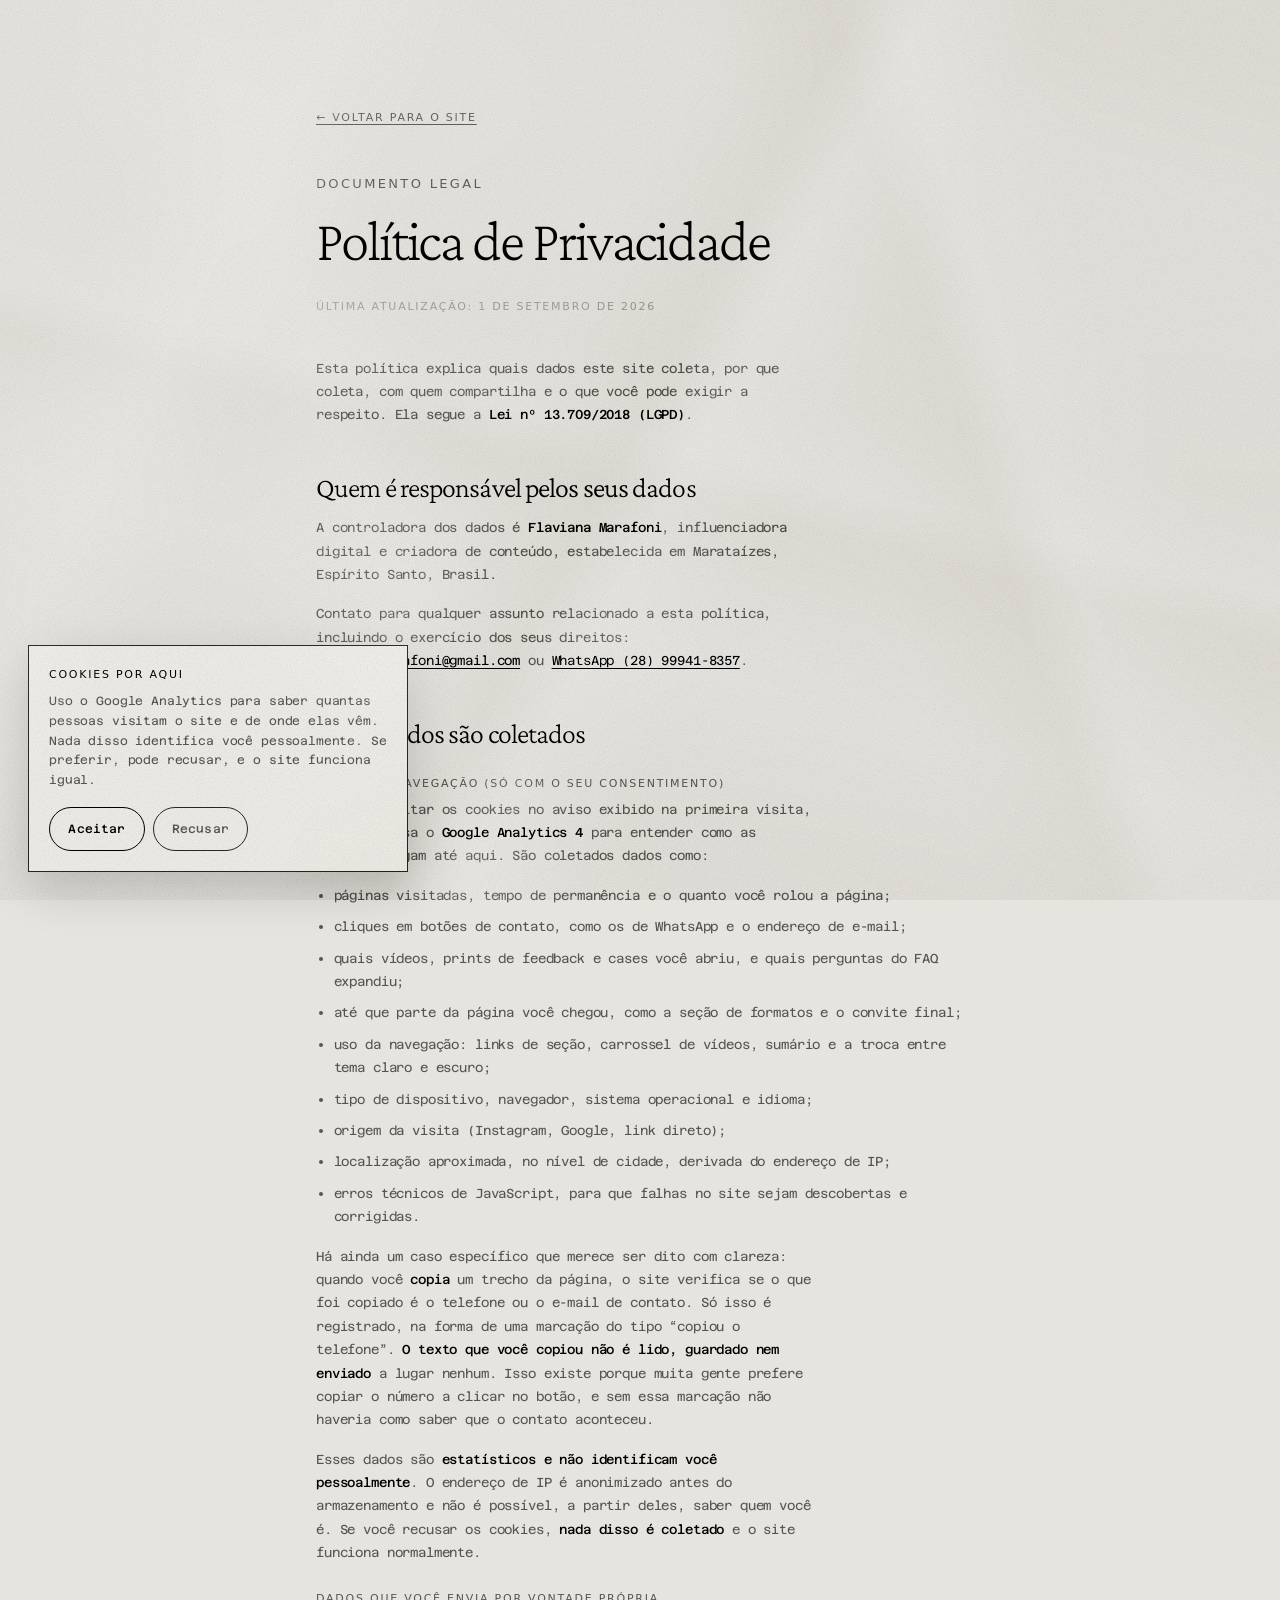
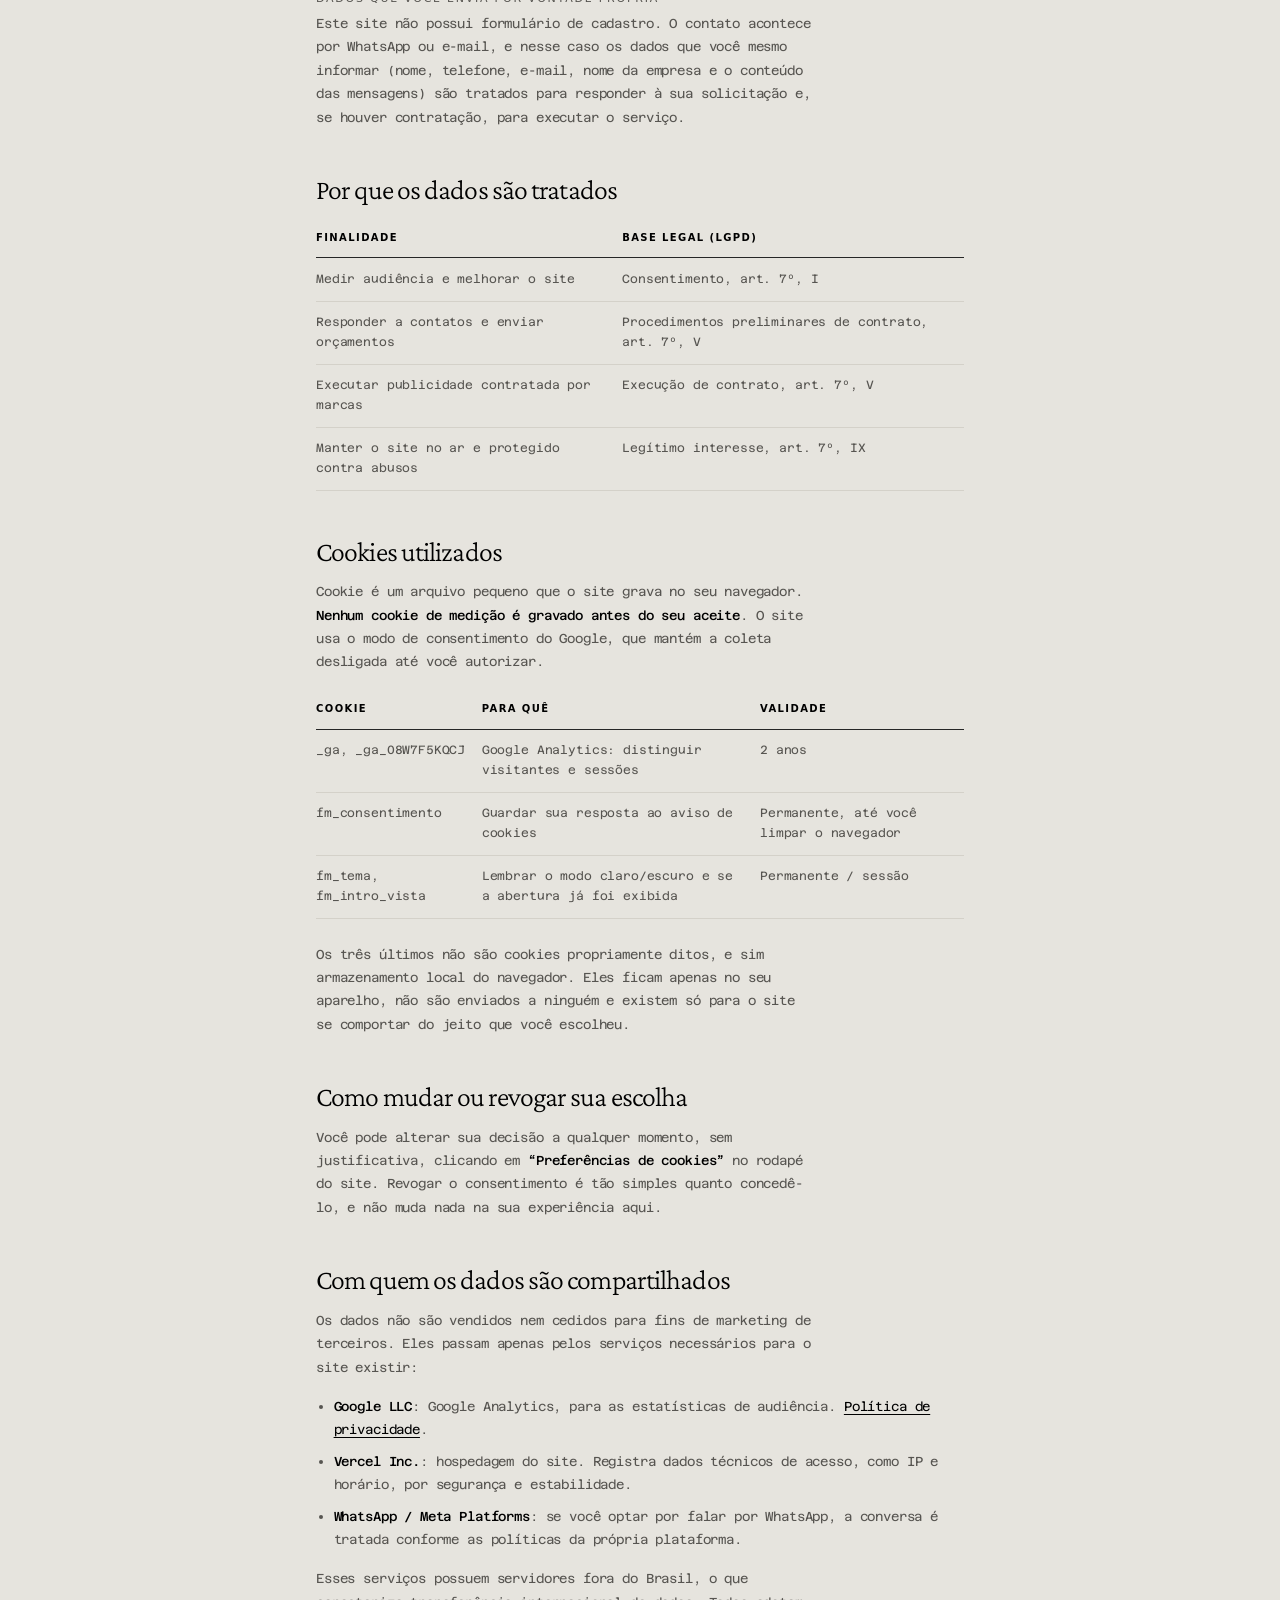
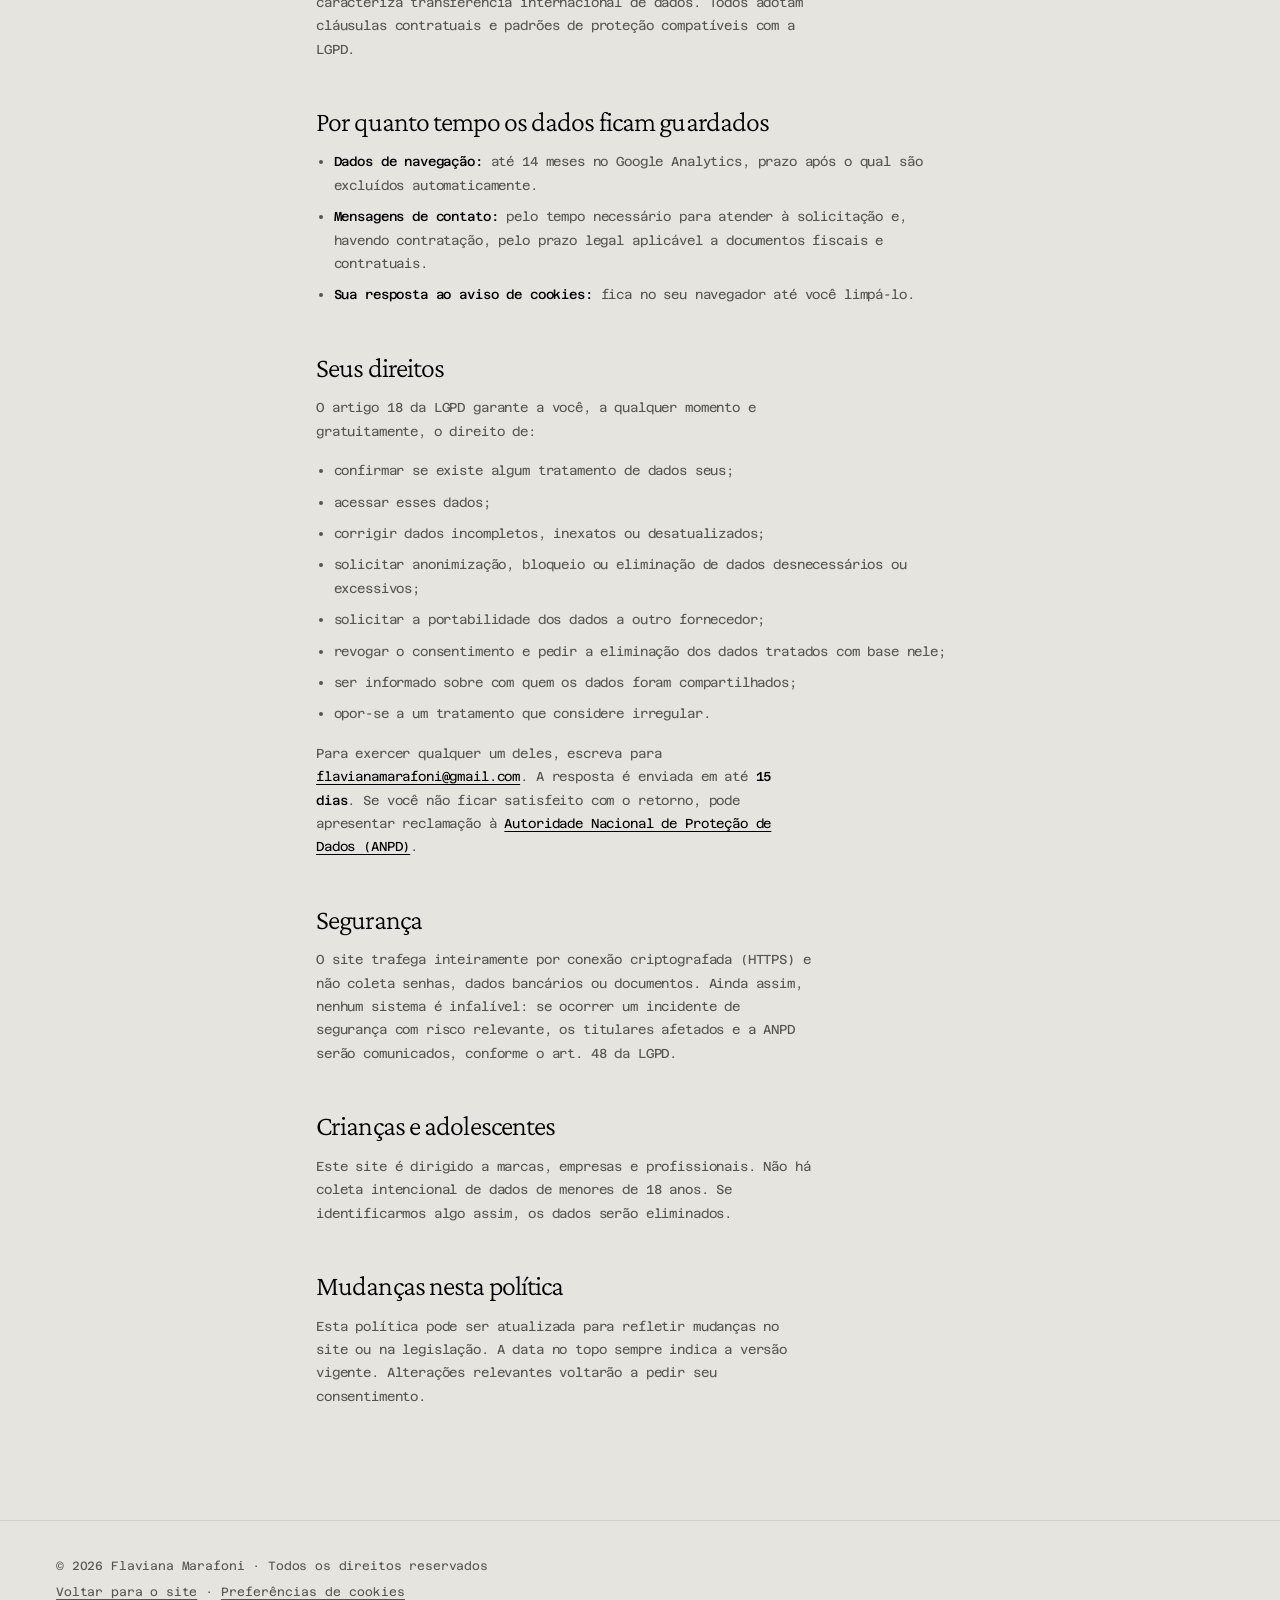
==== commit 614cd374: "Tira os preços do site e troca por pedido de orçamento, com destaque para a permuta • index.html: na" ====
--- a/privacidade.html
+++ b/privacidade.html
@@ -177,7 +177,7 @@
         <li>páginas visitadas, tempo de permanência e o quanto você rolou a página;</li>
         <li>cliques em botões de contato, como os de WhatsApp e o endereço de e-mail;</li>
         <li>quais vídeos, prints de feedback e cases você abriu, e quais perguntas do FAQ expandiu;</li>
-        <li>até que parte da página você chegou, como a tabela de preços e o convite final;</li>
+        <li>até que parte da página você chegou, como a seção de formatos e o convite final;</li>
         <li>uso da navegação: links de seção, carrossel de vídeos, sumário e a troca entre tema claro e escuro;</li>
         <li>tipo de dispositivo, navegador, sistema operacional e idioma;</li>
         <li>origem da visita (Instagram, Google, link direto);</li>
--- a/styles/styles.css
+++ b/styles/styles.css
@@ -1061,7 +1061,7 @@
   margin: 0;
   font-family: var(--font-display);
   font-weight: 300;
-  /* trava o tamanho pelo container: "+300 mil" nunca quebra em duas linhas */
+  /* trava o tamanho pelo container: "+5 milhões" nunca quebra em duas linhas */
   font-size: clamp(1.5rem, 1.05rem + 1.5vw, 2.4rem);
   line-height: 1;
   letter-spacing: -0.035em;
@@ -1516,53 +1516,54 @@
   height: 0.85em;
 }
 
-.pricelist {
+/* Cada linha é um pedido de orçamento: o link abre o WhatsApp com o formato já escrito. */
+.orcar {
+  list-style: none;
   margin: 0;
-  padding-top: 1rem;
+  padding: 1rem 0 0;
   border-top: 1px solid var(--rule);
 }
 /* Mesma logica do .datalist: a linha sangra ate a borda do card. */
-.pricelist > div {
+.orcar a {
   position: relative;
   display: flex;
   justify-content: space-between;
-  align-items: baseline;
+  align-items: center;
   gap: 1rem;
+  min-height: 44px;
   padding: 0.45rem 20px;
   margin-inline: -20px;
-  transition: background-color var(--dur-2) var(--ease);
-}
-.pricelist dt {
   color: var(--muted);
   font-size: 0.75rem;
   line-height: 1.4;
-  transition: color var(--dur-2) var(--ease);
-}
-.pricelist dd {
-  margin: 0;
-  font-family: var(--font-display);
-  font-weight: 300;
-  font-size: 1.35rem;
-  letter-spacing: -0.03em;
-  white-space: nowrap;
+  text-decoration: none;
   transition:
-    color var(--dur-2) var(--ease),
-    transform var(--dur-2) var(--ease-out);
-}
-@media (hover: hover) {
-  .pricelist > div:hover {
-    background: var(--alt);
-  }
-  .pricelist > div:hover dt {
-    color: var(--ink);
-  }
-  .pricelist > div:hover dd {
-    color: var(--mauve);
-    transform: translateX(-3px);
-  }
-}
-
-/* Card em destaque: texto à esquerda, preços à direita */
+    background-color var(--dur-2) var(--ease),
+    color var(--dur-2) var(--ease);
+}
+.orcar__acao {
+  display: inline-flex;
+  align-items: center;
+  gap: 0.4rem;
+  flex: none;
+  font-family: var(--font-ui);
+  font-size: 0.6875rem;
+  text-transform: uppercase;
+  letter-spacing: 0.13em;
+  color: var(--mauve);
+  transition: transform var(--dur-2) var(--ease-out);
+}
+.orcar a:hover,
+.orcar a:focus-visible {
+  background: var(--alt);
+  color: var(--ink);
+}
+.orcar a:hover .orcar__acao,
+.orcar a:focus-visible .orcar__acao {
+  transform: translateX(-3px);
+}
+
+/* Card em destaque: texto à esquerda, pedidos de orçamento à direita */
 @media (min-width: 860px) {
   .card--featured {
     width: min(100%, 880px);
@@ -1593,28 +1594,52 @@
   .card--featured > .ticks {
     margin-bottom: 0;
   }
-  .card--featured > .pricelist {
+  .card--featured > .orcar {
     grid-column: 2;
     grid-row: 1 / -1;
-    align-self: start;
+    align-self: center;
     border-top: 0;
     padding-top: 0;
     border-left: 1px solid var(--rule);
     padding-left: clamp(2rem, 4vw, 3rem);
   }
-  .card--featured .pricelist > div {
-    padding: 0.6rem 0.75rem;
+  .card--featured .orcar a {
+    padding: 0.85rem 0.75rem;
     margin-inline: -0.75rem;
-  }
-  .card--featured .pricelist > div + div {
+    font-size: 0.8125rem;
+  }
+  .card--featured .orcar li + li a {
     border-top: 1px solid var(--rule);
   }
-  .card--featured .pricelist dt {
-    font-size: 0.8125rem;
-  }
-  .card--featured .pricelist dd {
-    font-size: 1.5rem;
-  }
+}
+
+/* Permuta em destaque, entre os formatos e as outras opções */
+.permuta {
+  display: flex;
+  flex-wrap: wrap;
+  align-items: center;
+  justify-content: space-between;
+  gap: 1.25rem 2.5rem;
+  margin-top: clamp(2rem, 4vw, 3rem);
+  padding: clamp(20px, 2.4vw, 30px);
+  background: var(--surface);
+  border: 1px solid var(--mauve);
+}
+.permuta .kicker {
+  margin-bottom: 0.6rem;
+}
+.permuta h3 {
+  font-size: 1.35rem;
+  margin-bottom: 0.5rem;
+}
+.permuta p:not(.kicker) {
+  color: var(--muted);
+  font-size: 0.8125rem;
+  max-width: 60ch;
+  margin: 0;
+}
+.permuta .btn {
+  flex: none;
 }
 
 .extras {
